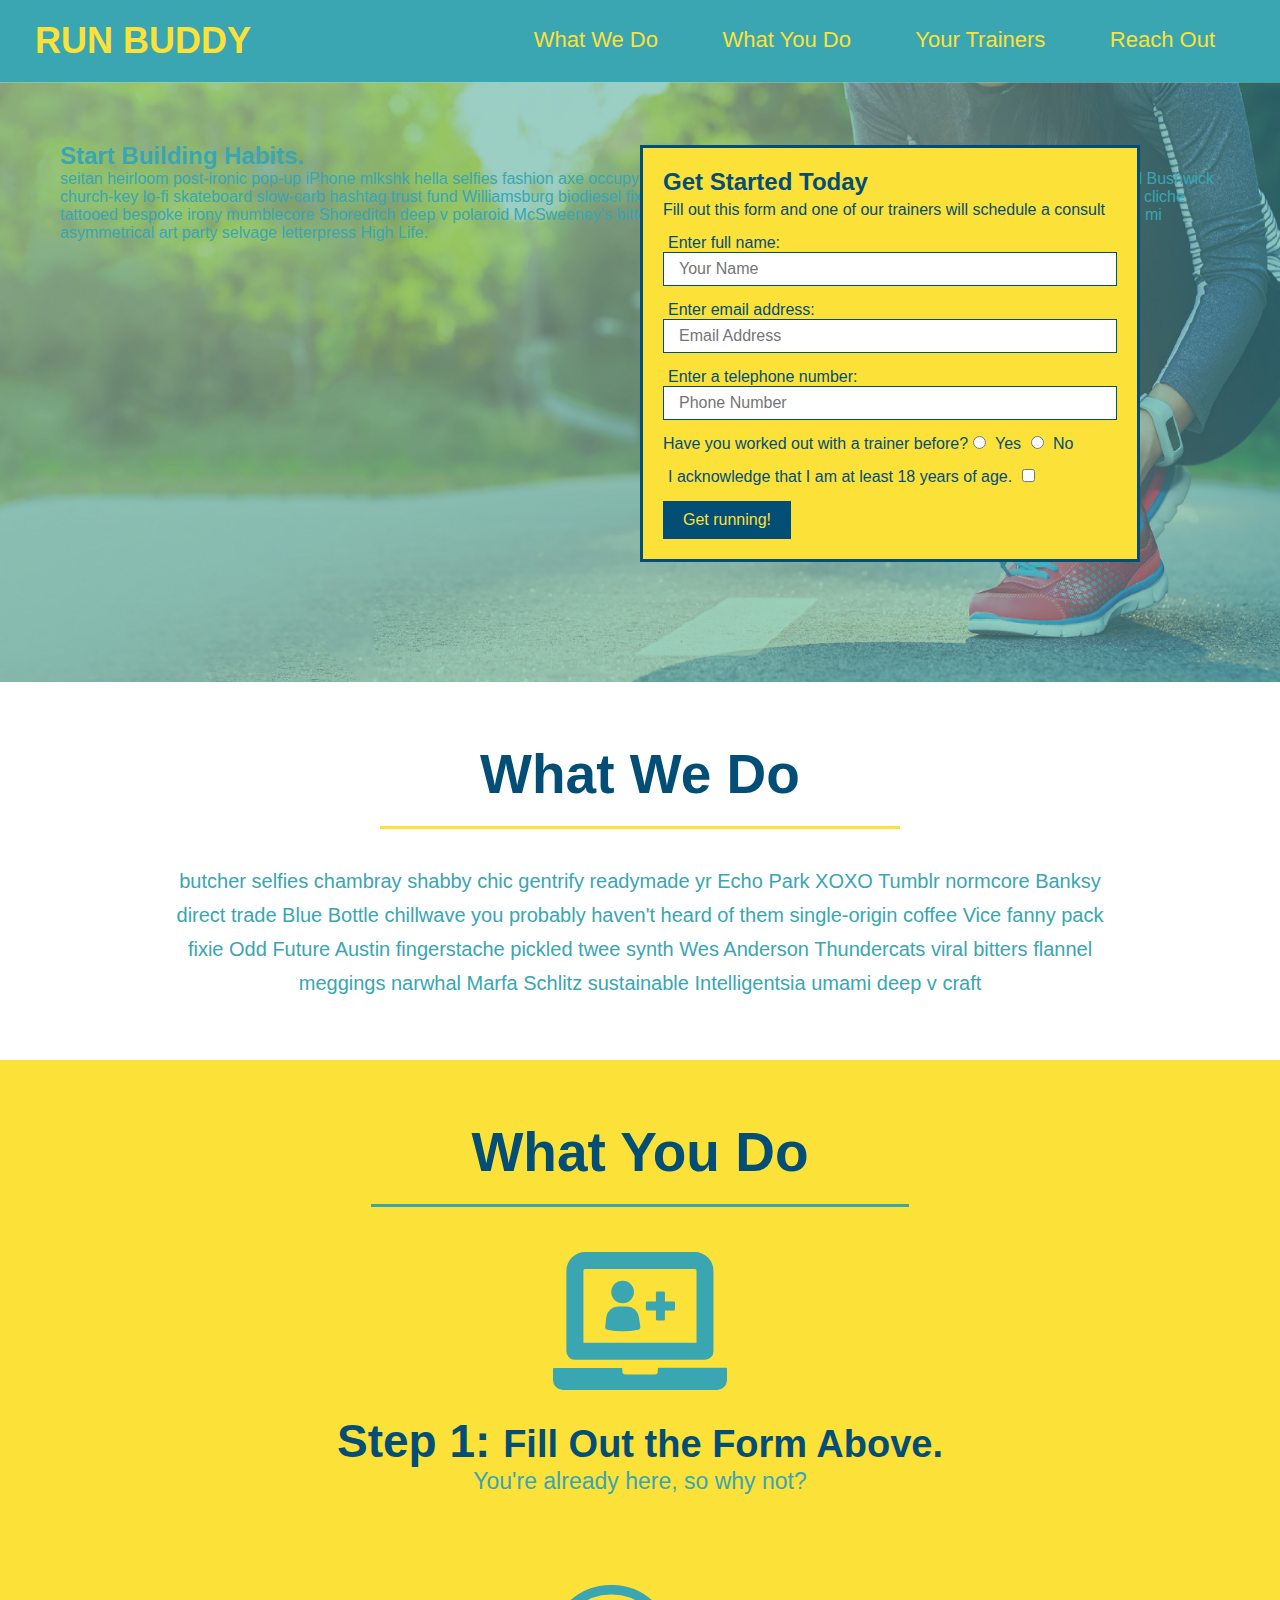
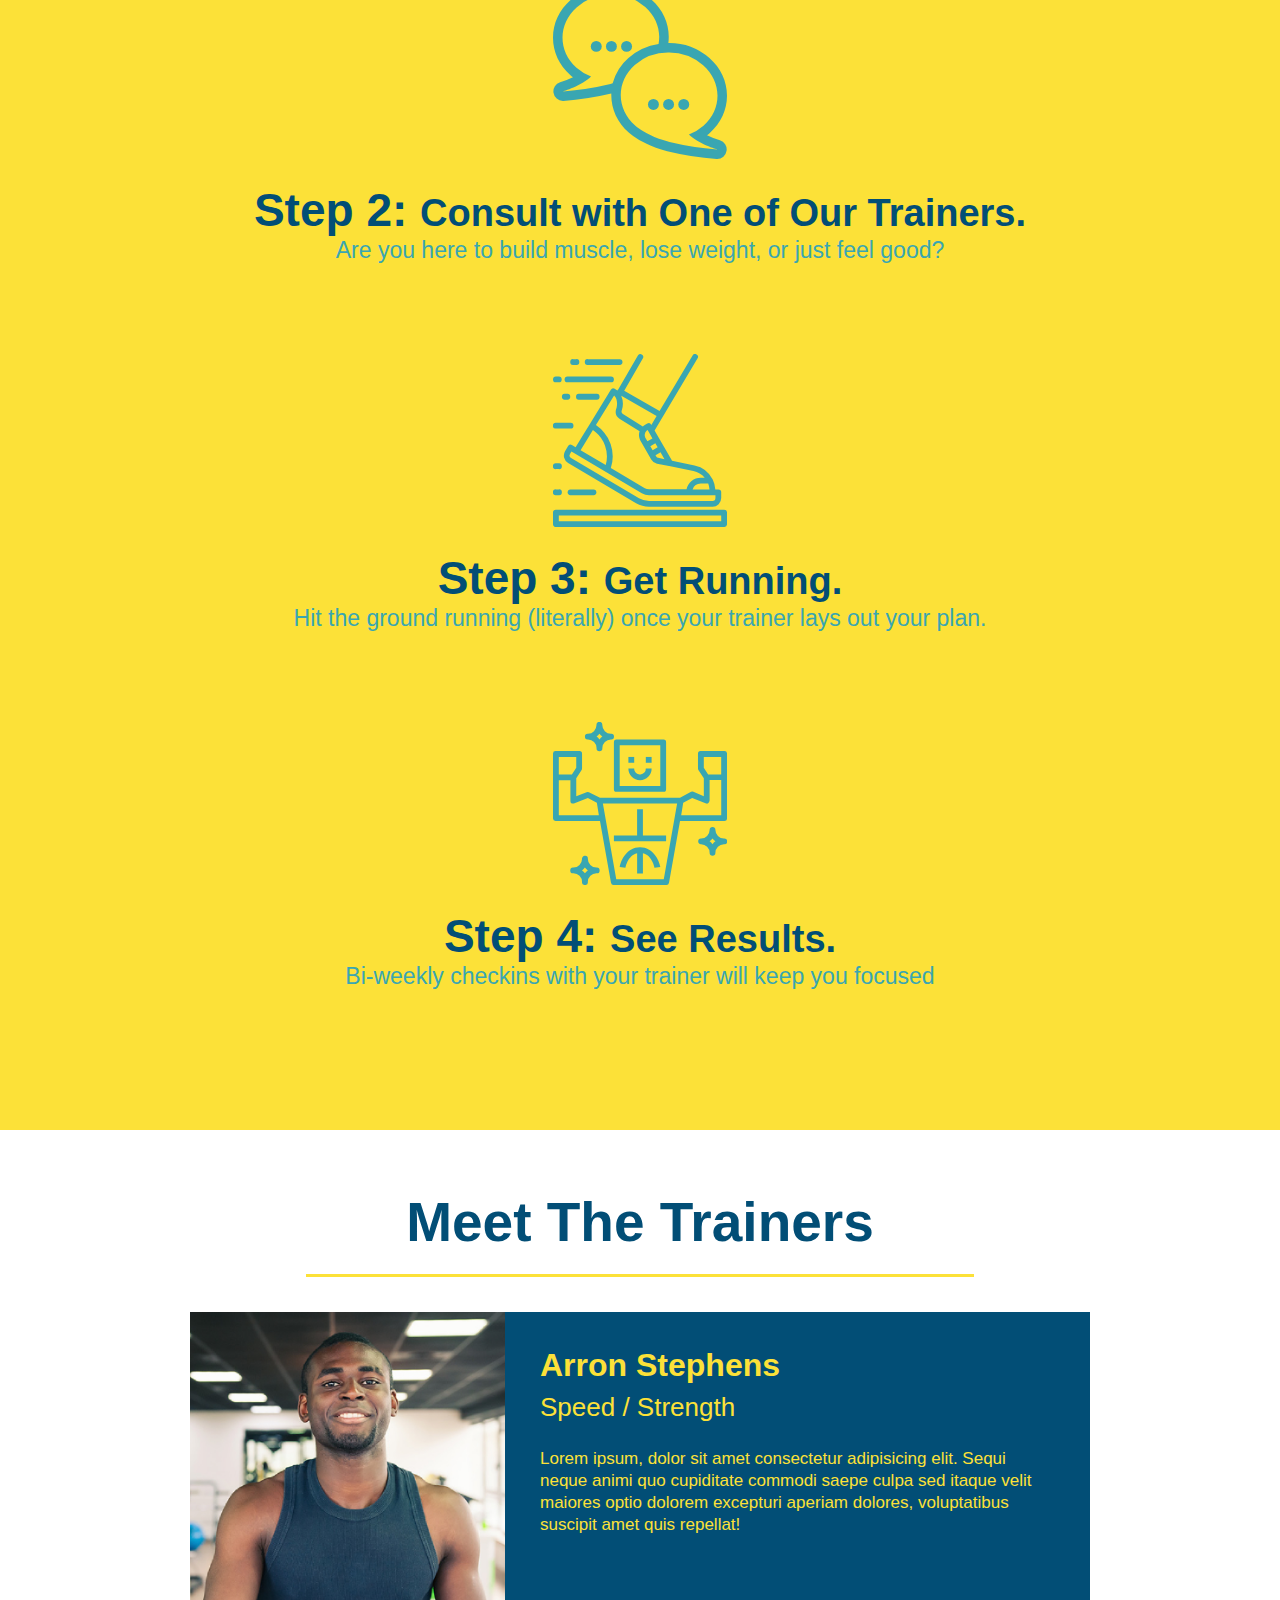
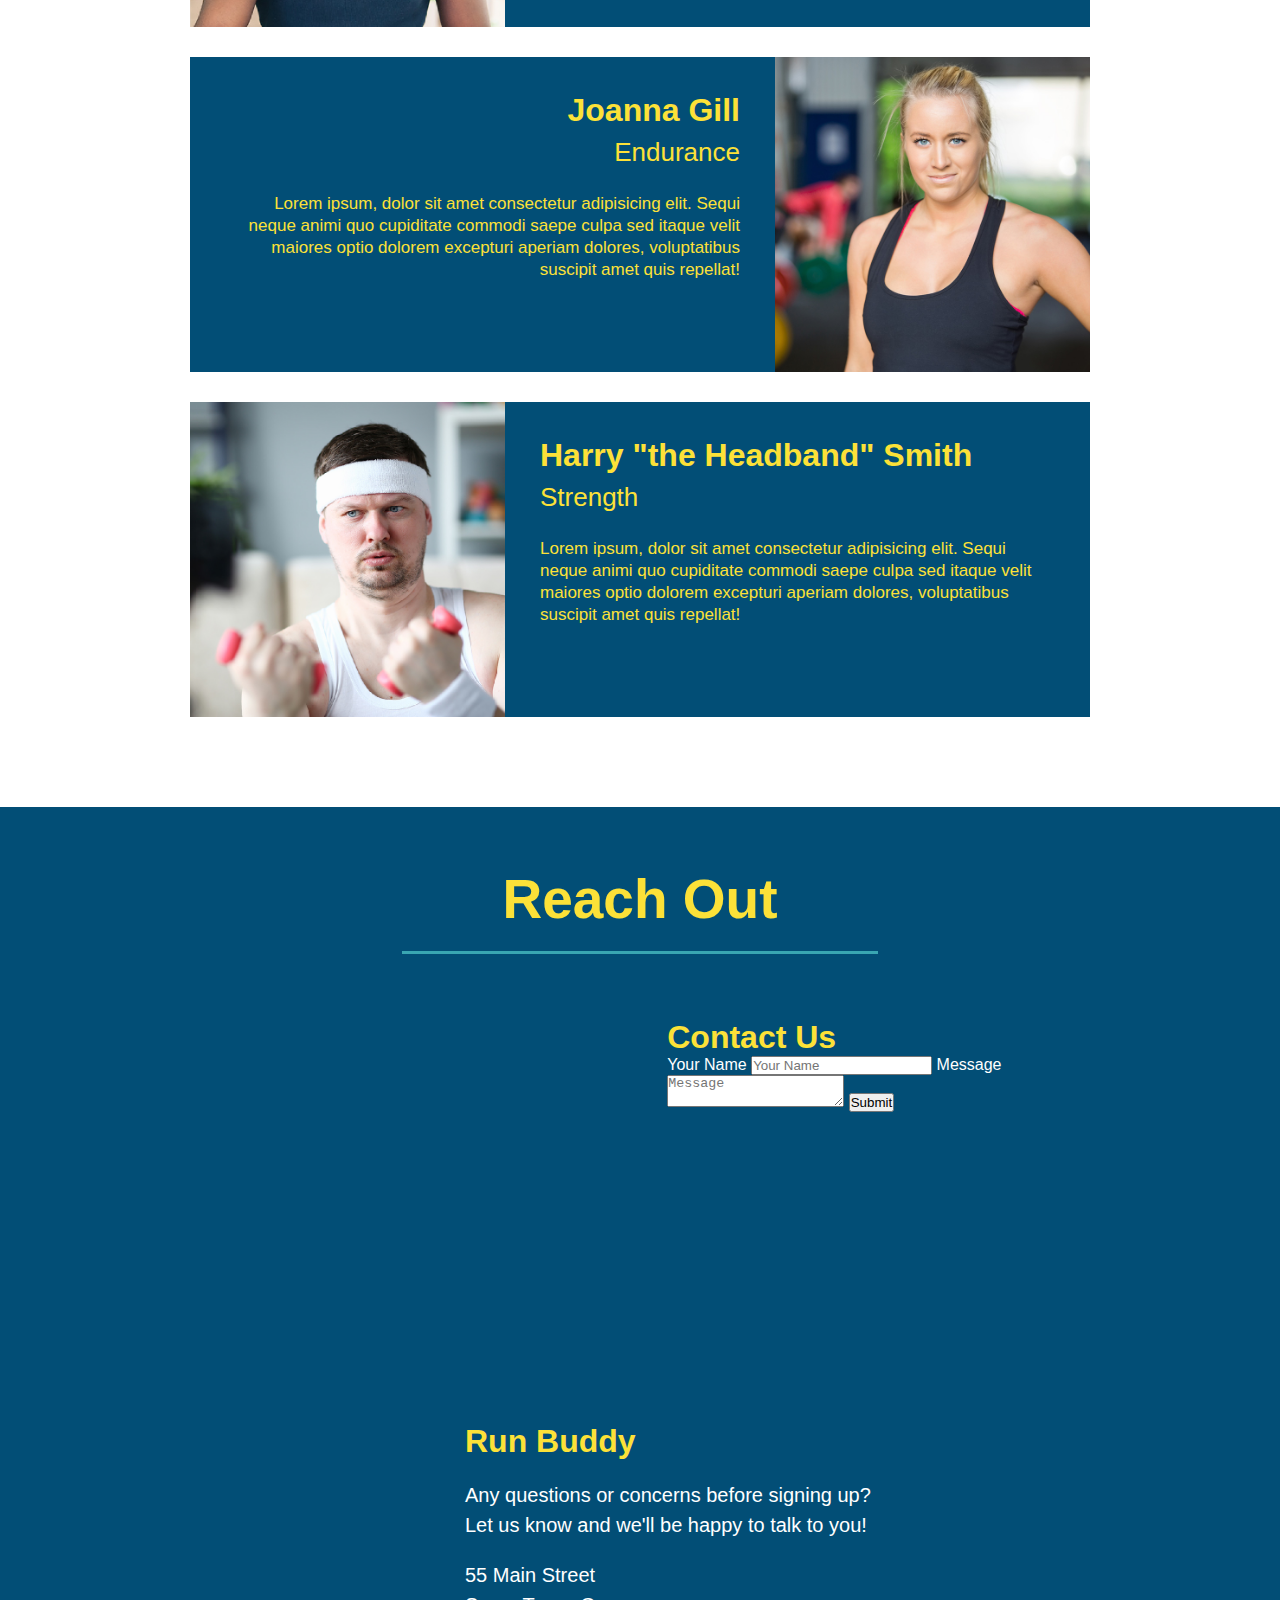
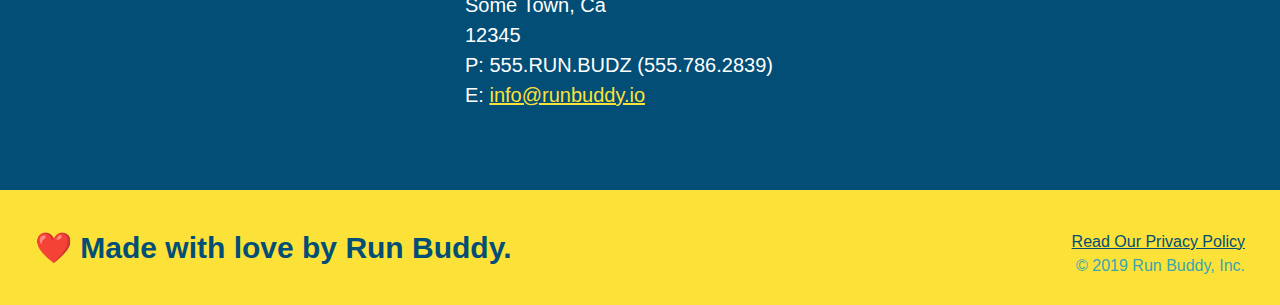
==== index.html @ 2fe34893 "add contact form" ====
<!DOCTYPE html>
<html lang="en">

<head>
  <meta charset="UTF-8" />
  <title>Run Buddy</title>
  <link rel="stylesheet" href="./assets/css/style.css" />
</head>

<body>
  <!-- navigation -->
  <header>
    <h1>
      <a href="index.html" class="disabled">
        RUN BUDDY
      </a>
    </h1>
    <nav>
      <!-- Unordered list element -->
      <ul>
        <!-- List item element-->
        <li>
          <!-- Anchor element -->
          <a href="#what-we-do">What We Do</a>
        </li>
        <li>
          <a href="#what-you-do">What You Do</a>
        </li>
        <li>
          <a href="#your-trainers">Your Trainers</a>
        </li>
        <li>
          <a href="#reach-out">Reach Out</a>
        </li>
      </ul>
    </nav>
  </header>

  <!-- hero/jumbotron -->
  <section class="hero">
    <div class="hero-cta">
      <h2>Start Building Habits.</h2>
      <p>
        seitan heirloom post-ironic pop-up iPhone mlkshk hella selfies fashion axe occupy readymade put a bird on it messenger bag Wes Anderson Schlitz plaid Bushwick church-key lo-fi skateboard slow-carb hashtag trust fund Williamsburg biodiesel fixie farm-to-table 8-bit banjo XOXO Banksy chillwave bicycle rights retro cliche tattooed bespoke irony mumblecore Shoreditch deep v polaroid McSweeney's bitters cray gentrify tofu Marfa you probably haven't heard of them yr banh mi asymmetrical art party selvage letterpress High Life.
      </p>
    </div>
    <div class="hero-form">
      <h3>Get Started Today</h3>
      <p>Fill out this form and one of our trainers will schedule a consult</p>
      <form>
        <label for="name">Enter full name:</label>
        <input type="text" placeholder="Your Name" name="name" id="name" class="form-input" />
        <label for="email">Enter email address:</label>
        <input type="text" placeholder="Email Address" name="email" id="email" class="form-input" />
        <label for="phone">Enter a telephone number:</label>
        <input type="text" placeholder="Phone Number" name="phone" id="phone" class="form-input" />
        <p>
          Have you worked out with a trainer before?
          <input type="radio" name="trainer-confirm" id="trainer-yes" />
          <label for="trainer-yes">Yes</label>
          <input type="radio" name="trainer-confirm" id="trainer-no" />
          <label for="trainer-no">No</label>
        </p>
        <p>
          <label for="checkbox">
            I acknowledge that I am at least 18 years of age.
          </label>
          <input type="checkbox" name="checkpoint1" id="checkbox" />
        </p>
        <button type="submit">
          Get running!
        </button>
      </form>
    </div>
  </section>

  <!-- "what we do" section -->
  <section id="what-we-do" class="intro">
    <h2 class="section-title primary-border">What We Do</h2>
    <p>
      butcher selfies chambray shabby chic gentrify readymade yr Echo Park XOXO Tumblr normcore Banksy direct trade Blue
      Bottle chillwave you probably haven't heard of them single-origin coffee Vice fanny pack fixie Odd Future Austin
      fingerstache pickled twee synth Wes Anderson Thundercats viral bitters flannel meggings narwhal Marfa Schlitz
      sustainable Intelligentsia umami deep v craft
    </p>
  </section>

  <!-- "what you do" section -->
  <section id="what-you-do" class="steps">
    <h2 class="section-title secondary-border">What You Do</h2>

    <div>
      <img src="./assets/images/step-1.svg" alt="" />
      <h3>Step 1: <span>Fill Out the Form Above.</span></h3>
      <p>You're already here, so why not?</p>
    </div>

    <div>
      <img src="./assets/images/step-2.svg" alt="" />
      <h3>Step 2: <span>Consult with One of Our Trainers.</span></h3>
      <p>Are you here to build muscle, lose weight, or just feel good?</p>
    </div>

    <div>
      <img src="./assets/images/step-3.svg" alt="" />
      <h3>Step 3: <span>Get Running.</span></h3>
      <p>Hit the ground running (literally) once your trainer lays out your plan.</p>
    </div>

    <div>
      <img src="./assets/images/step-4.svg" alt="" />
      <h3>Step 4: <span>See Results.</span></h3>
      <p>Bi-weekly checkins with your trainer will keep you focused</p>
    </div>
  </section>

  <!-- "meet the trainers" section -->
  <section id="your-trainers" class="trainers">
    <h2 class="section-title primary-border">Meet The Trainers</h2>
    <article class="trainer">
      <img src="./assets/images/trainer-1.jpg" alt="Arron Stephens in his workout clothes, ready to pump iron" />
      <div class="trainer-bio text-left">
        <h3>Arron Stephens</h3>
        <h4>Speed / Strength</h4>
        <p>
          Lorem ipsum, dolor sit amet consectetur adipisicing elit. Sequi neque animi quo cupiditate commodi saepe culpa
          sed
          itaque velit maiores optio dolorem excepturi aperiam dolores, voluptatibus suscipit amet quis repellat!
        </p>
      </div>
    </article>

    <!-- second trainer bio -->
    <article class="trainer">
      <div class="trainer-bio text-right">
        <h3>Joanna Gill</h3>
        <h4>Endurance</h4>
        <p>
          Lorem ipsum, dolor sit amet consectetur adipisicing elit. Sequi neque animi quo cupiditate commodi saepe culpa
          sed
          itaque velit maiores optio dolorem excepturi aperiam dolores, voluptatibus suscipit amet quis repellat!
        </p>
      </div>
      <img src="./assets/images/trainer-2.jpg" alt="Joanna Gill cooling off after a workout" />
    </article>

    <!-- third trainer bio -->
    <article class="trainer">
      <img src="./assets/images/trainer-3.jpg"
        alt="Harry Smith wearing a headband and lifting comically small pink weights" />
      <div class="trainer-bio text-left">
        <h3>Harry "the Headband" Smith</h3>
        <h4>Strength</h4>
        <p>
          Lorem ipsum, dolor sit amet consectetur adipisicing elit. Sequi neque animi quo cupiditate commodi saepe culpa
          sed
          itaque velit maiores optio dolorem excepturi aperiam dolores, voluptatibus suscipit amet quis repellat!
        </p>
      </div>
    </article>
  </section>

  <!-- "reach out" section -->
  <section id="reach-out" class="contact">
    <h2 class="section-title secondary-border">Reach Out</h2>
    <div class="contact-info">
      <iframe
        src="https://www.google.com/maps/embed?pb=!1m14!1m12!1m3!1d12182.30520634488!2d-74.0652613!3d40.2407219!2m3!1f0!2f0!3f0!3m2!1i1024!2i768!4f13.1!5e0!3m2!1sen!2sus!4v1561060983193!5m2!1sen!2sus"
        frameborder="0" style="border:0" allowfullscreen>
      </iframe>
      <div class="contact-form">
        <h3>Contact Us</h3>
        <form>
           <label for="contact-name">Your Name</label>
           <input type="text" id="contact-name" placeholder="Your Name" />
      
           <label for="contact-message">Message</label>
           <textarea id="contact-message" placeholder="Message"></textarea>
      
           <button type="submit">Submit</button>
          </form>
      </div>
      <div>
        <h3>Run Buddy</h3>
        <p>
          Any questions or concerns before signing up?
          <br />
          Let us know and we'll be happy to talk to you!
        </p>
        <address>
          55 Main Street <br />
          Some Town, Ca <br />
          12345<br />
          P: 555.RUN.BUDZ (555.786.2839)<br />
          E: <a href="mailto:info@runbuddy.io">info@runbuddy.io</a>
        </address>
      </div>
    </div>
  </section>

  <!-- footer -->
  <footer>
    <h2>❤️ Made with love by Run Buddy.</h2>
    <div>
      <a href="privacy-policy.html">Read Our Privacy Policy</a><br />
      &copy; 2019 Run Buddy, Inc.
    </div>
  </footer>
</body>

</html>
---- assets/css/style.css ----
* {
  margin: 0;
  padding: 0;
  box-sizing: border-box;
}

a.disabled {
  pointer-events: none;
  cursor: default;
}

body {
  /* more on this crazy alphanumerical value in a minute! */
  color: #39a6b2;
  font-family: Helvetica, Arial, sans-serif;
}

/* apply styles to <header> */
header {
  padding: 20px 35px;
  background-color: #39a6b2;
}

header h1 {
  font-weight: bold;
  font-size: 36px;
  color: #fce138;
  margin: 0;
  display: inline;
}
header a {
  text-decoration: none;
  color: #fce138;
}

header nav {
  float: right;
  margin: 7px 0;
}

header nav ul li {
  display: inline;
}

header nav ul li a {
  margin: 0 30px;
  font-weight: lighter;
  font-size: 22px;
}

footer {
  background: #fce138;
  width: 100%;
  padding: 40px 35px;
}

footer h2 {
  display: inline;
  color: #024e76;
  font-size: 30px;
  margin: 0;
}

footer div {
  float: right;
  line-height: 1.5;
  text-align: right;
}

footer a {
  color: #024e76;
}

section {
  padding: 60px;
}

/* Hero Style Start */
.hero {
  background-image: url('../images/hero-bg.jpg');
  height: 600px;
  background-size: cover;
  background-position: center;
  position: relative;
}
/* Hero Style End */

.hero-form {
  border: 3px solid #024e76;
  background-color: #fce138;
  padding: 20px;
  width: 500px;
  color: #024e76;
  position: absolute;
  bottom: 120px;
  right: 140px;
}

.hero-form h3 {
  font-size: 24px;
  margin: 0;
}
.hero-form p {
  margin: 5px 0 15px 0;
}

.form-input {
  border: 1px solid #024e76;
  display: block;
  padding: 7px 15px;
  font-size: 16px;
  color: #024e76;
  width: 100%;
  margin-bottom: 15px;
}

.hero-form label {
  margin: 0 5px;
}

.hero-form button {
  color: #fce138;
  background-color: #024e76;
  border: none;
  padding: 10px 20px;
  font-size: 16px;
}

.intro {
  text-align: center;
}

.intro p {
  line-height: 1.7;
  color: #39a6b2;
  width: 80%;
  font-size: 20px;
  margin: 0 auto;
}

.steps {
  text-align: center;
  background: #fce138;
}

.steps div {
  margin-bottom: 80px;
}

.steps img {
  width: 15%;
  margin: 10px 0;
}

.steps h3 {
  color: #024e76;
  font-size: 46px;
  margin-top: 10px;
}

.steps p {
  color: #39a6b2;
  font-size: 23px;
}

.steps span {
  font-size: 38px;
}

.section-title {
  font-size: 55px;
  color: #024e76;
  margin-bottom: 35px;
  padding: 0 100px 20px 100px;
  display: inline-block;
  border-bottom: 3px solid;
}

.primary-border {
  border-color: #fce138;
}

.secondary-border {
  border-color: #39a6b2;
}

.trainers {
  text-align: center;
}

.trainer {
  width: 900px;
  margin: 0 auto 30px auto;
  background: #024e76;
  color: #fce138;
  overflow: auto;
}

.trainer img {
  width: 35%;
  float: left;
}

.trainer-bio {
  padding: 35px;
  float: left;
  width: 65%;
}

.trainer-bio h3 {
  font-size: 32px;
  margin-bottom: 8px;
}

.trainer-bio h4 {
  font-weight: lighter;
  font-size: 26px;
  margin-bottom: 25px;
}

.trainer-bio p {
  font-size: 17px;
  line-height: 1.3;
}

.text-left {
  text-align: left;
}

.text-right {
  text-align: right;
}

/* REACH OUT STYLES START */
.contact {
  text-align: center;
  background: #024e76;
}

.contact h2 {
  color: #fce138;
}

.contact-info iframe {
  width: 400px;
  height: 400px;
}

.contact-info div {
  width: 410px;
  display: inline-block;
  vertical-align: top;
  text-align: left;
  margin: 30px 0 0 60px;
  color: white;
}

.contact-info h3 {
  color: #fce138;
  font-size: 32px;
}

.contact-info p,
.contact-info address {
  margin: 20px 0;
  line-height: 1.5;
  font-size: 20px;
  font-style: normal;
}

.contact-info a {
  color: #fce138;
}

/* REACH OUT STYLES END */
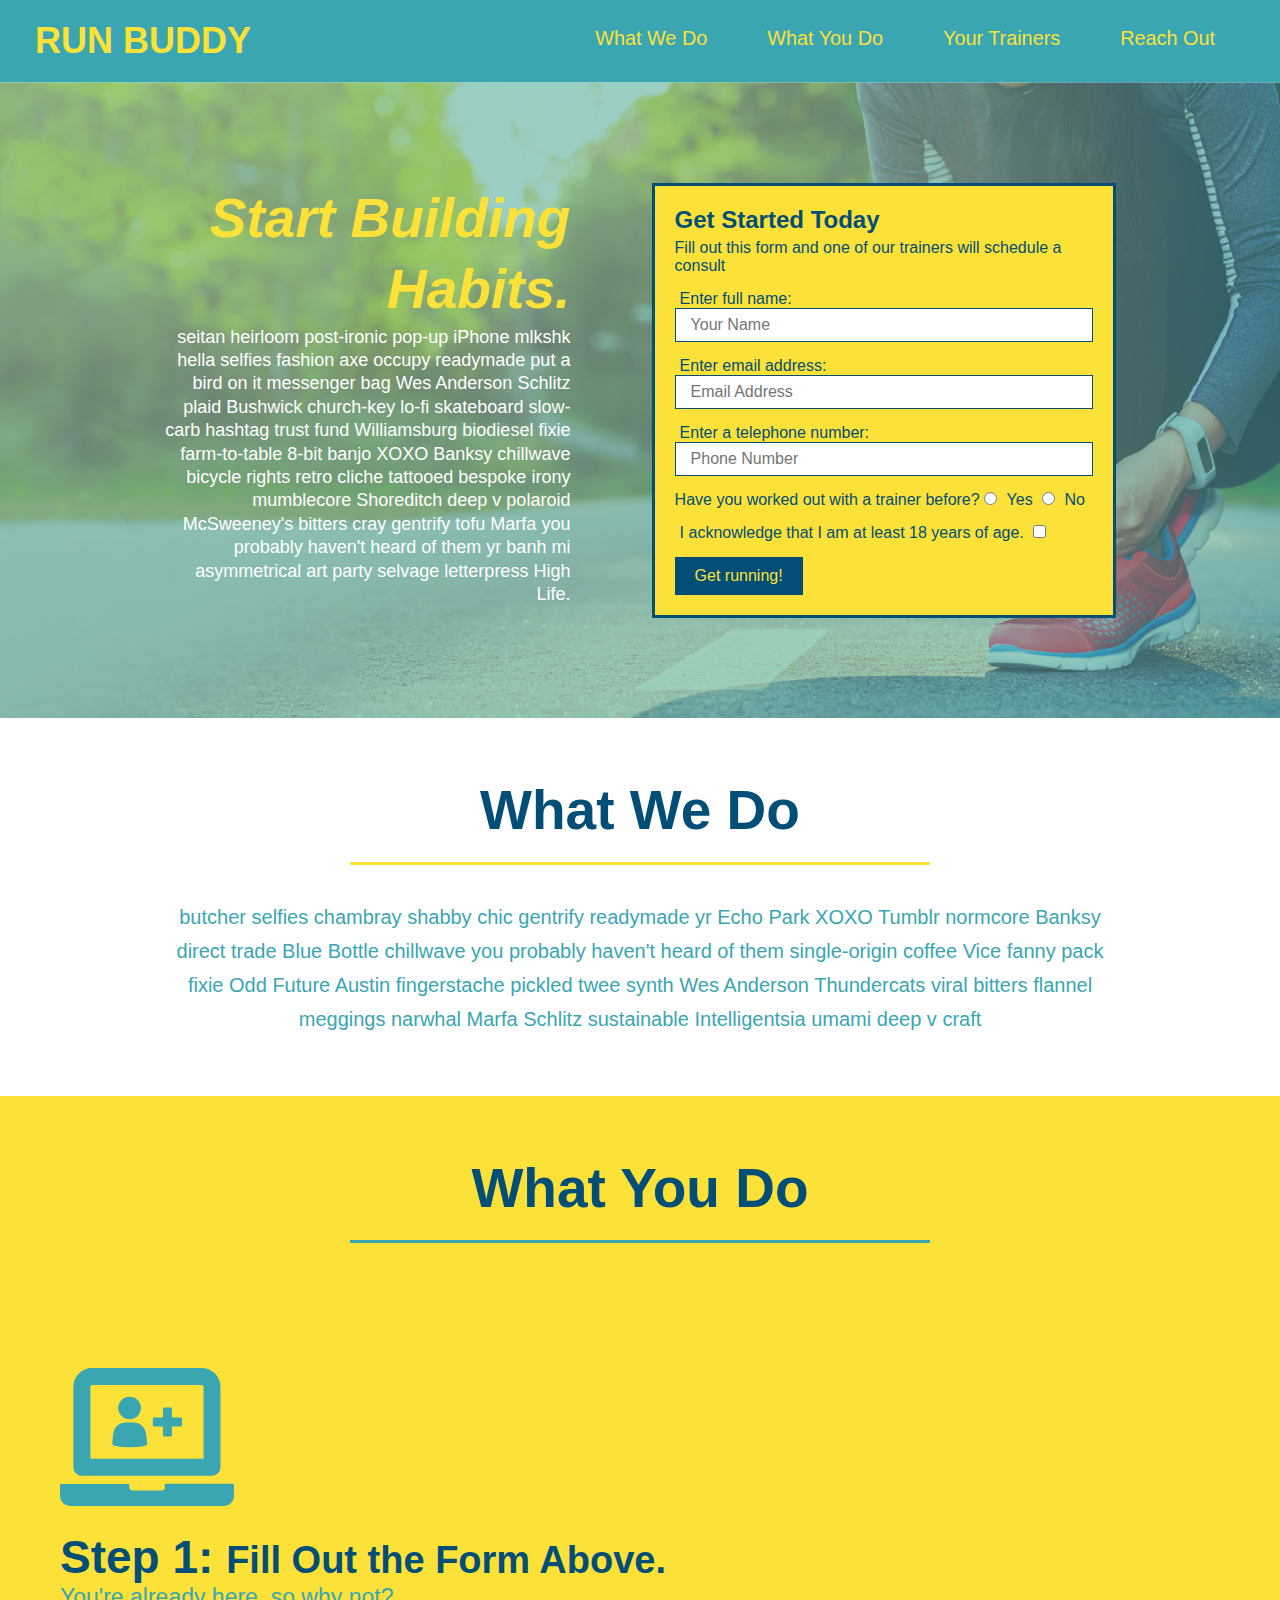
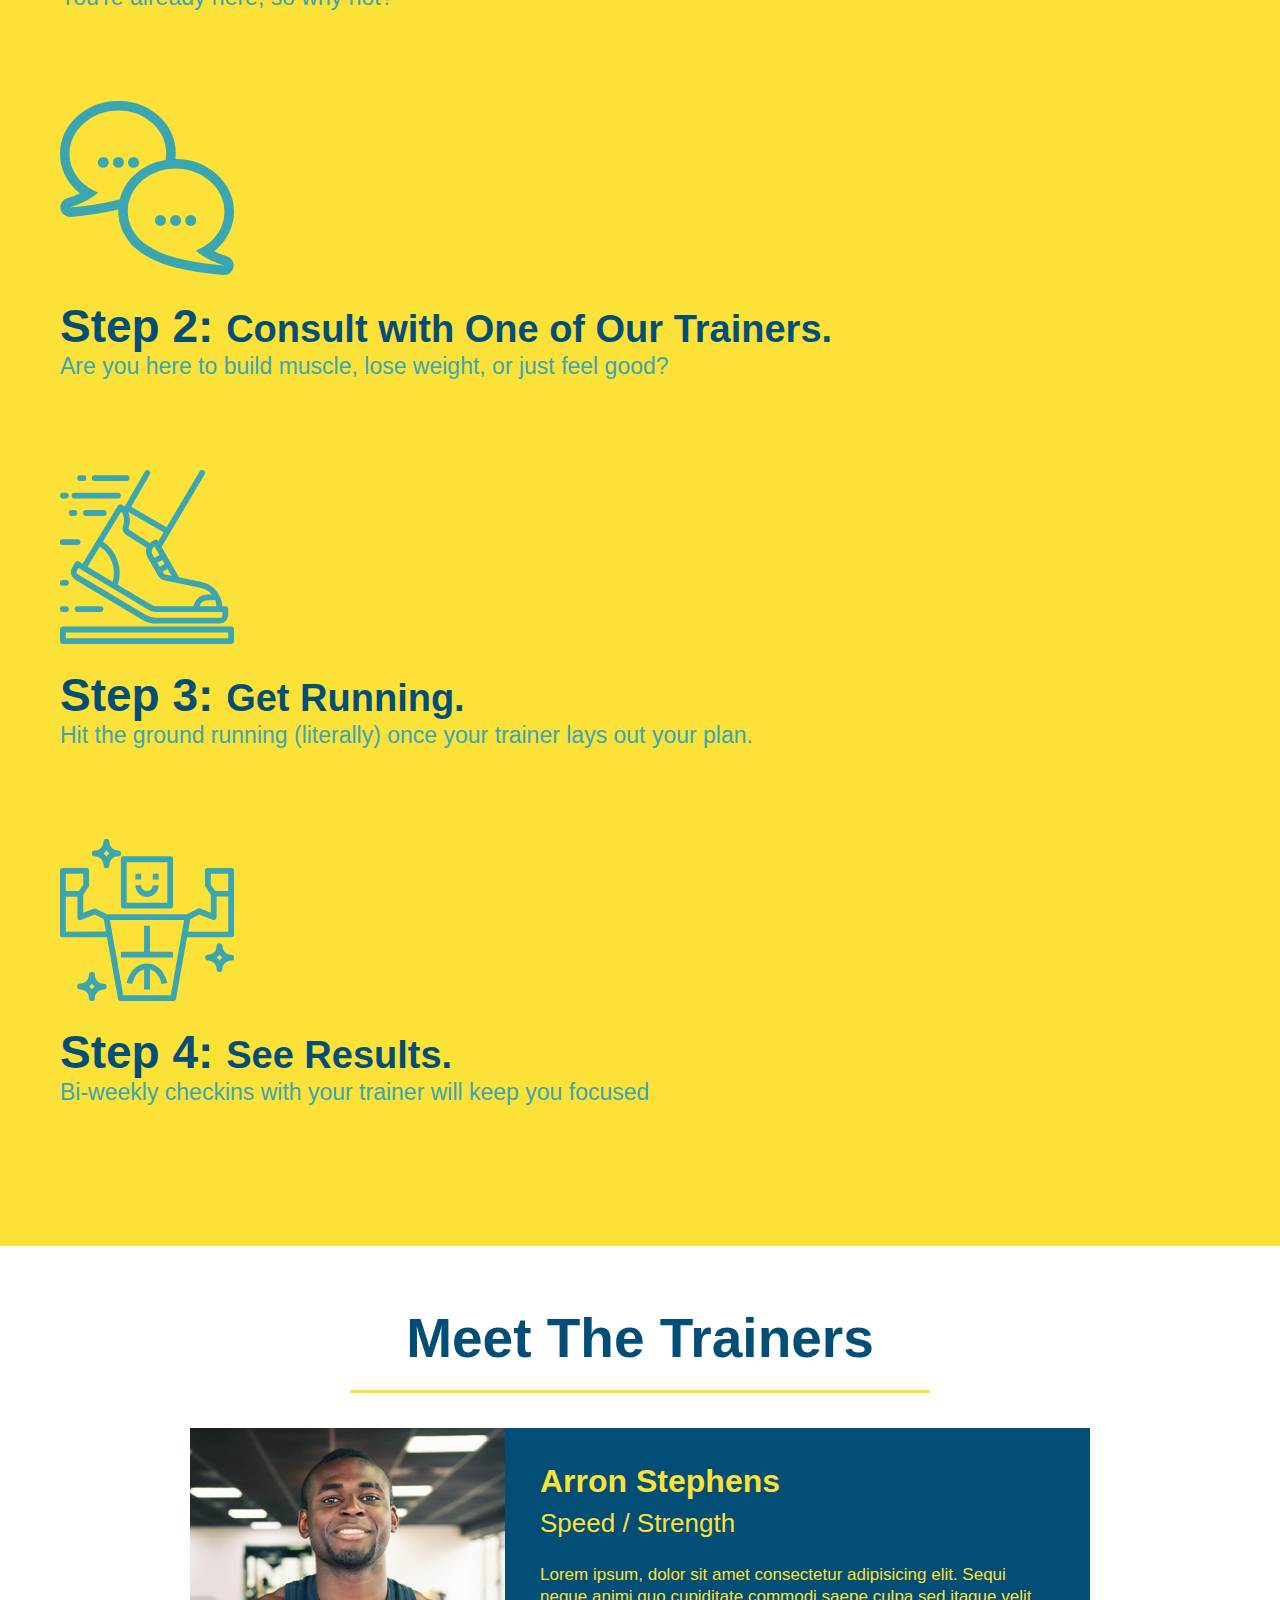
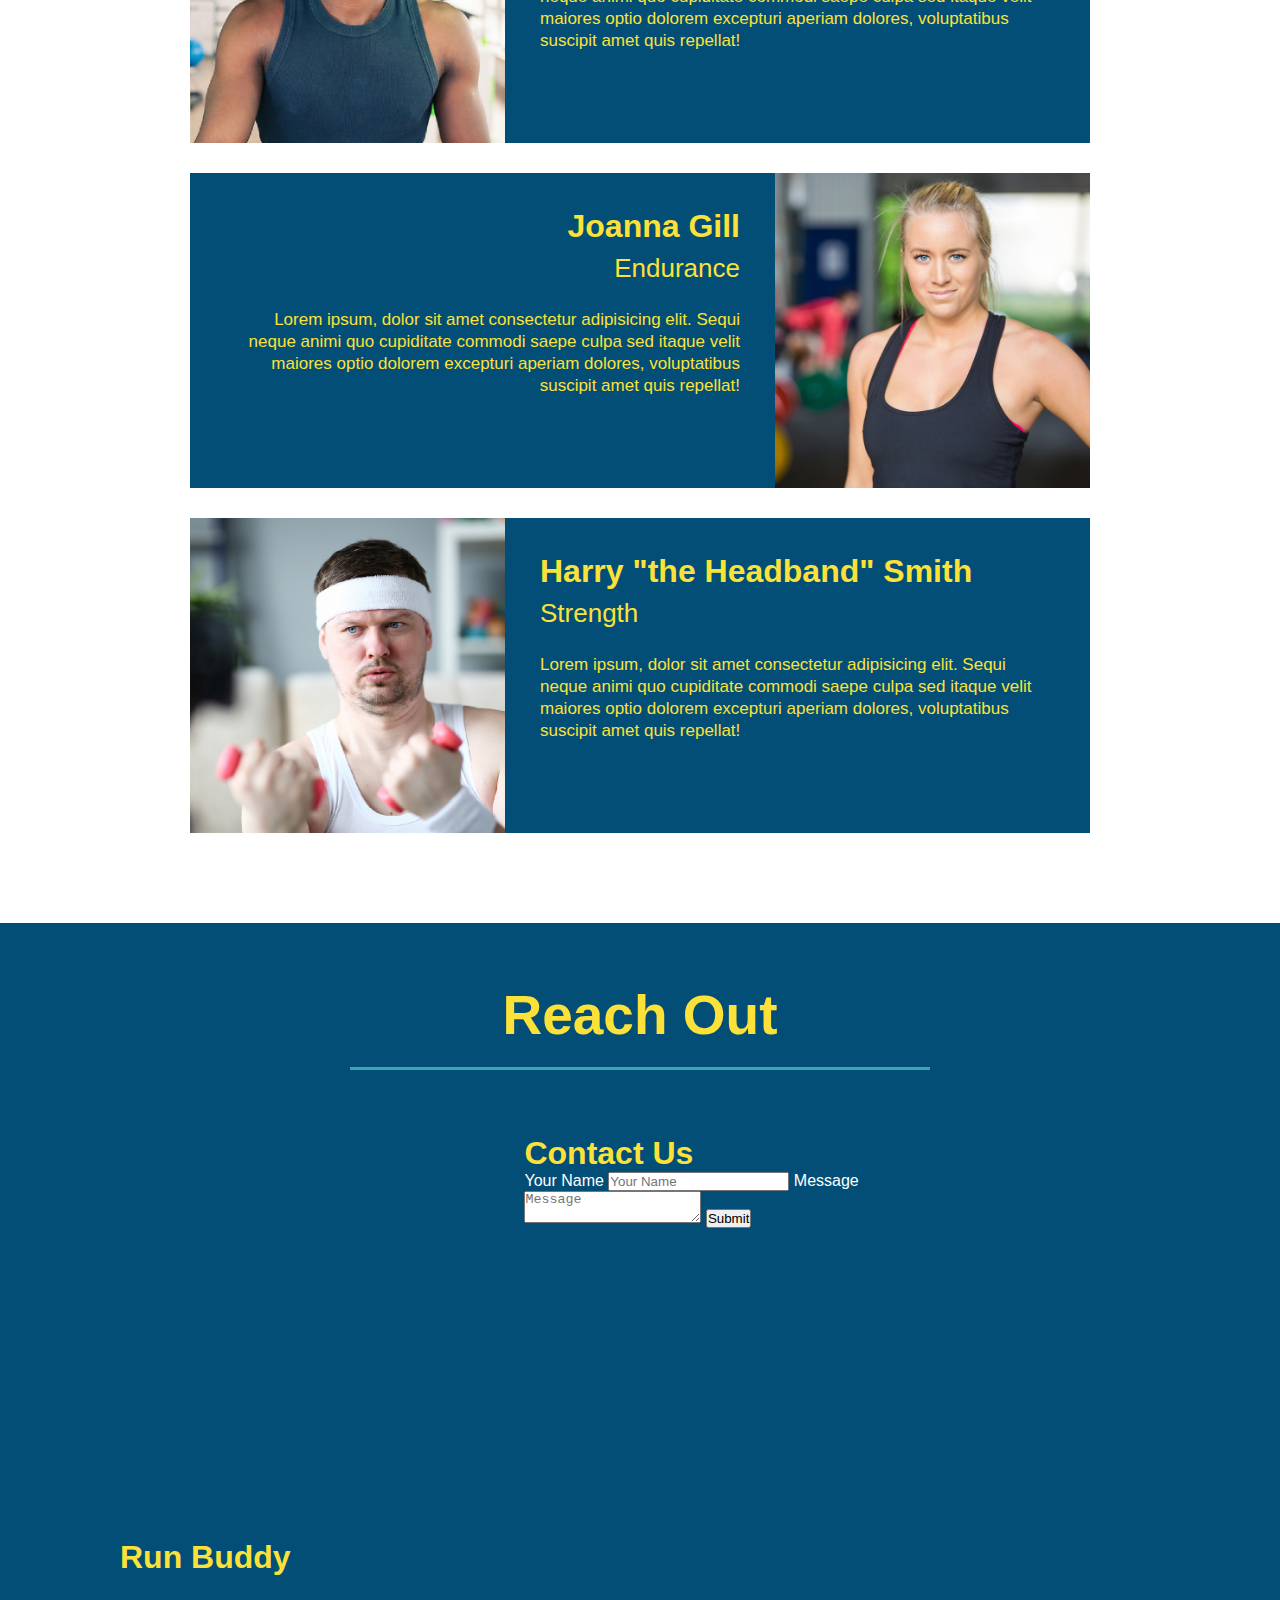
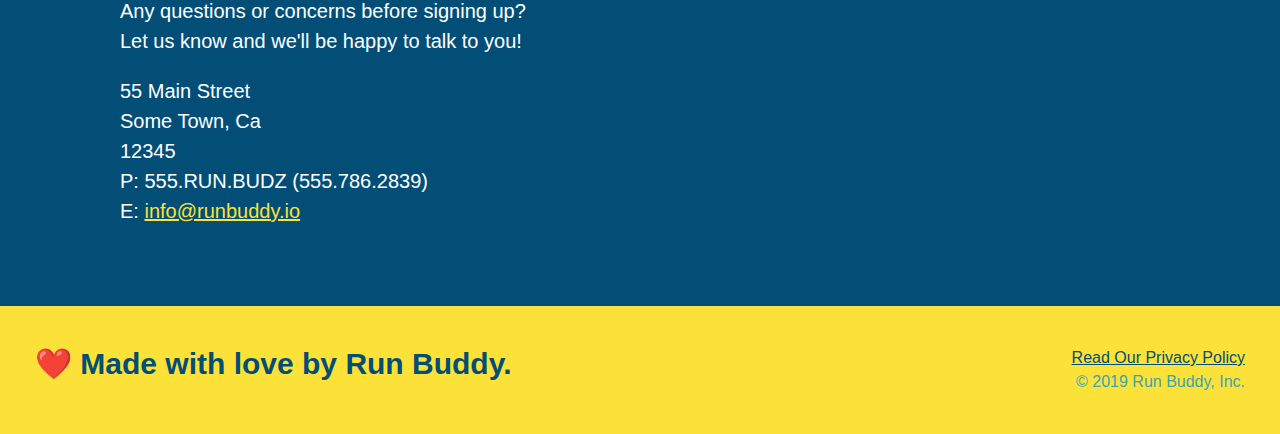
==== commit bba5e220: "added flex to titles" ====
--- a/index.html
+++ b/index.html
@@ -76,19 +76,24 @@
 
   <!-- "what we do" section -->
   <section id="what-we-do" class="intro">
-    <h2 class="section-title primary-border">What We Do</h2>
-    <p>
-      butcher selfies chambray shabby chic gentrify readymade yr Echo Park XOXO Tumblr normcore Banksy direct trade Blue
-      Bottle chillwave you probably haven't heard of them single-origin coffee Vice fanny pack fixie Odd Future Austin
-      fingerstache pickled twee synth Wes Anderson Thundercats viral bitters flannel meggings narwhal Marfa Schlitz
-      sustainable Intelligentsia umami deep v craft
-    </p>
+    <div class="flex-row">
+      <h2 class="section-title primary-border">What We Do</h2>
+    </div>
+    <div class="flex-row">
+      <p>
+        butcher selfies chambray shabby chic gentrify readymade yr Echo Park XOXO Tumblr normcore Banksy direct trade Blue
+        Bottle chillwave you probably haven't heard of them single-origin coffee Vice fanny pack fixie Odd Future Austin
+        fingerstache pickled twee synth Wes Anderson Thundercats viral bitters flannel meggings narwhal Marfa Schlitz
+        sustainable Intelligentsia umami deep v craft
+      </p>
+    </div>  
   </section>
 
   <!-- "what you do" section -->
   <section id="what-you-do" class="steps">
-    <h2 class="section-title secondary-border">What You Do</h2>
-
+    <div class="flex-row">
+      <h2 class="section-title secondary-border">What You Do</h2>
+    </div>  
     <div>
       <img src="./assets/images/step-1.svg" alt="" />
       <h3>Step 1: <span>Fill Out the Form Above.</span></h3>
@@ -116,7 +121,9 @@
 
   <!-- "meet the trainers" section -->
   <section id="your-trainers" class="trainers">
-    <h2 class="section-title primary-border">Meet The Trainers</h2>
+    <div class="flex-row">
+      <h2 class="section-title primary-border">Meet The Trainers</h2>
+    </div>
     <article class="trainer">
       <img src="./assets/images/trainer-1.jpg" alt="Arron Stephens in his workout clothes, ready to pump iron" />
       <div class="trainer-bio text-left">
@@ -162,8 +169,10 @@
 
   <!-- "reach out" section -->
   <section id="reach-out" class="contact">
-    <h2 class="section-title secondary-border">Reach Out</h2>
-    <div class="contact-info">
+    <div class="flex-row">
+      <h2 class="section-title secondary-border">Reach Out</h2>
+    </div>
+      <div class="contact-info">
       <iframe
         src="https://www.google.com/maps/embed?pb=!1m14!1m12!1m3!1d12182.30520634488!2d-74.0652613!3d40.2407219!2m3!1f0!2f0!3f0!3m2!1i1024!2i768!4f13.1!5e0!3m2!1sen!2sus!4v1561060983193!5m2!1sen!2sus"
         frameborder="0" style="border:0" allowfullscreen>
--- a/assets/css/style.css
+++ b/assets/css/style.css
@@ -19,6 +19,9 @@
 header {
   padding: 20px 35px;
   background-color: #39a6b2;
+  display: flex;
+  justify-content: space-between;
+  flex-wrap: wrap;
 }
 
 header h1 {
@@ -26,7 +29,6 @@
   font-size: 36px;
   color: #fce138;
   margin: 0;
-  display: inline;
 }
 header a {
   text-decoration: none;
@@ -34,35 +36,39 @@
 }
 
 header nav {
-  float: right;
   margin: 7px 0;
 }
 
-header nav ul li {
-  display: inline;
+header nav ul {
+  display: flex;
+  flex-wrap: wrap;
+  justify-content: space-between;
+  align-items: center;
+  list-style: none;
 }
 
 header nav ul li a {
   margin: 0 30px;
   font-weight: lighter;
-  font-size: 22px;
+  font-size: 1.55vw;
 }
 
 footer {
   background: #fce138;
   width: 100%;
   padding: 40px 35px;
+  display: flex;
+  justify-content: space-between;
+  flex-wrap: wrap;
 }
 
 footer h2 {
-  display: inline;
   color: #024e76;
   font-size: 30px;
   margin: 0;
 }
 
 footer div {
-  float: right;
   line-height: 1.5;
   text-align: right;
 }
@@ -78,22 +84,35 @@
 /* Hero Style Start */
 .hero {
   background-image: url('../images/hero-bg.jpg');
-  height: 600px;
   background-size: cover;
   background-position: center;
-  position: relative;
-}
-/* Hero Style End */
+  display: flex;
+  justify-content: center;
+  flex-wrap: wrap;
+}
+
+.hero-cta {
+  width: 35%;
+  text-align: right;
+  margin: 3.5%;
+  color: #fff;
+  font-size: 18px;
+  line-height: 1.3;
+}
+
+.hero-cta h2 {
+  font-style: italic;
+  font-size: 55px;
+  color: #fce138;
+}
 
 .hero-form {
   border: 3px solid #024e76;
   background-color: #fce138;
   padding: 20px;
-  width: 500px;
-  color: #024e76;
-  position: absolute;
-  bottom: 120px;
-  right: 140px;
+  color: #024e76;
+  width: 40%;
+  margin: 3.5%;
 }
 
 .hero-form h3 {
@@ -126,9 +145,7 @@
   font-size: 16px;
 }
 
-.intro {
-  text-align: center;
-}
+/* Hero Style End */
 
 .intro p {
   line-height: 1.7;
@@ -136,10 +153,10 @@
   width: 80%;
   font-size: 20px;
   margin: 0 auto;
+  text-align: center;
 }
 
 .steps {
-  text-align: center;
   background: #fce138;
 }
 
@@ -170,10 +187,11 @@
 .section-title {
   font-size: 55px;
   color: #024e76;
-  margin-bottom: 35px;
-  padding: 0 100px 20px 100px;
-  display: inline-block;
   border-bottom: 3px solid;
+  padding-bottom: 20px;
+  text-align: center;
+  margin: 0 auto 35px auto;
+  width: 50%;
 }
 
 .primary-border {
@@ -185,7 +203,7 @@
 }
 
 .trainers {
-  text-align: center;
+
 }
 
 .trainer {
@@ -231,9 +249,12 @@
   text-align: right;
 }
 
+.flex-row {
+  display: flex;
+}
+
 /* REACH OUT STYLES START */
 .contact {
-  text-align: center;
   background: #024e76;
 }
 
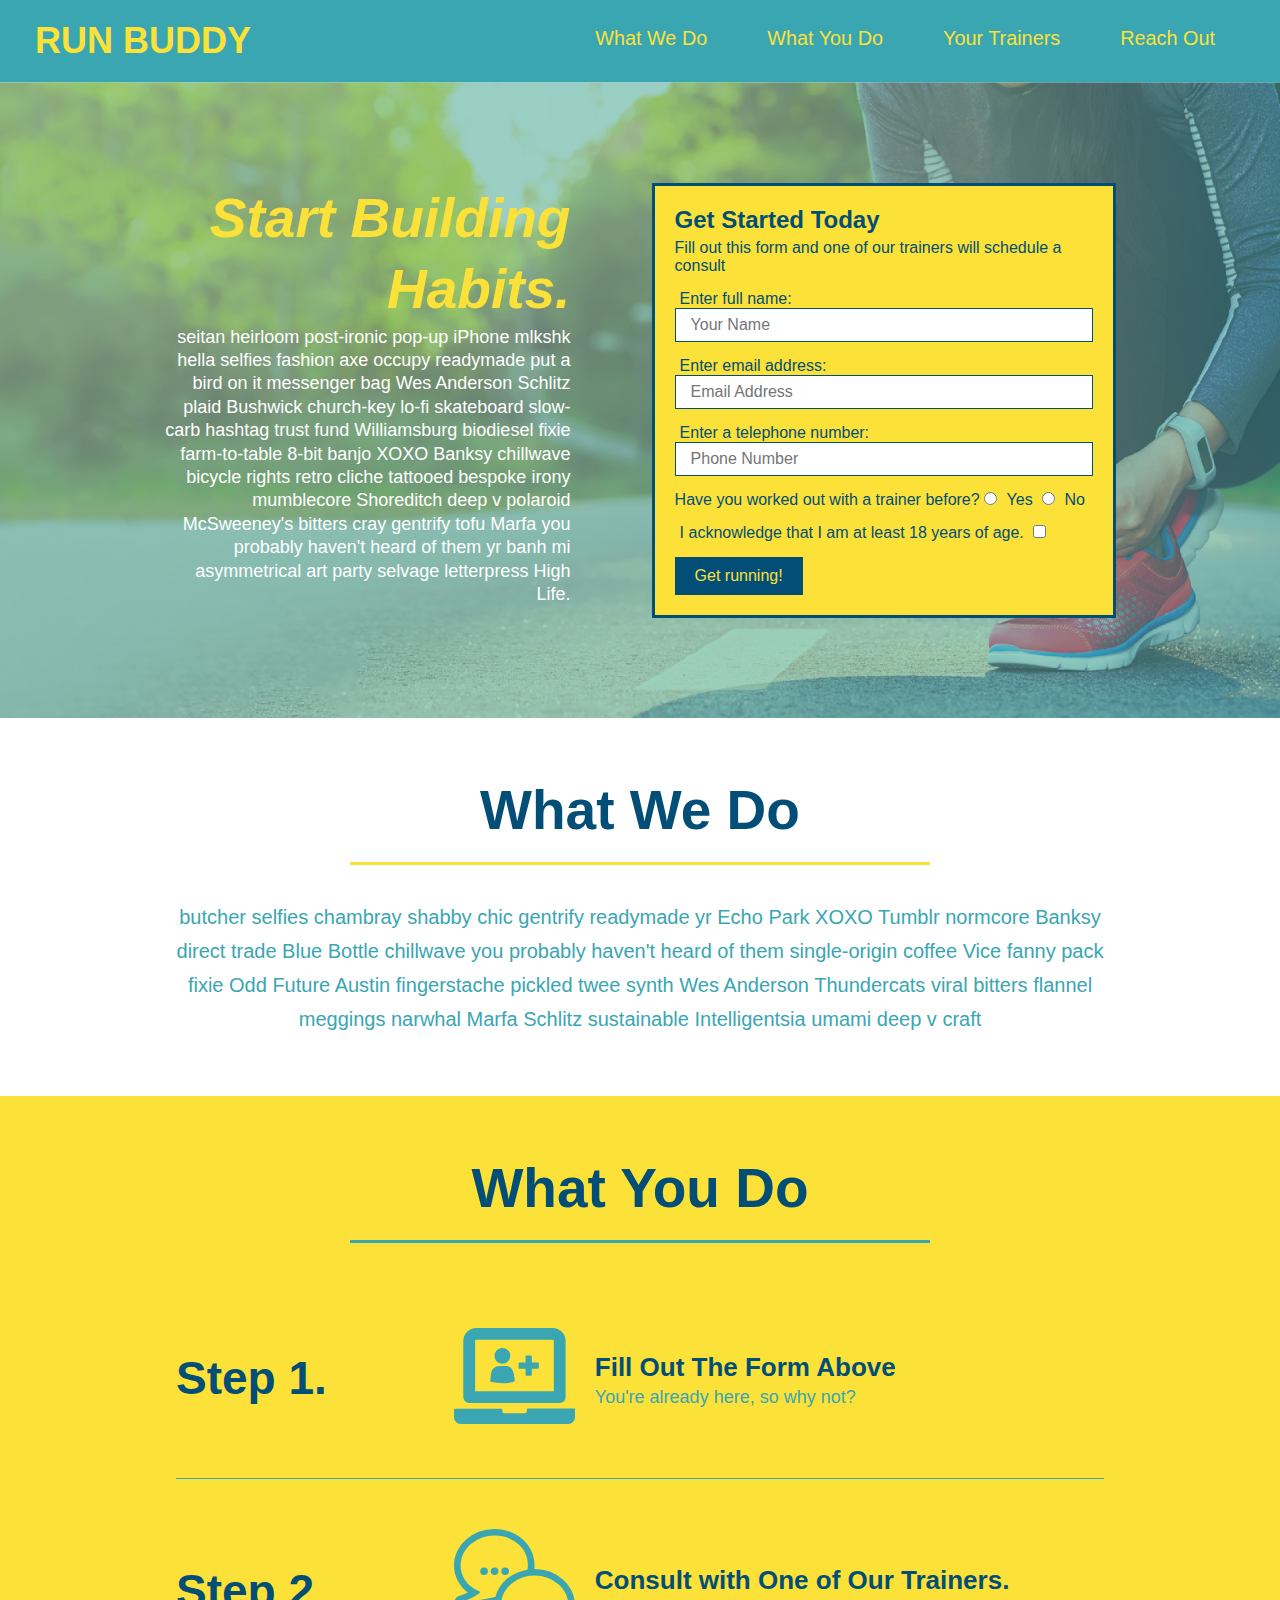
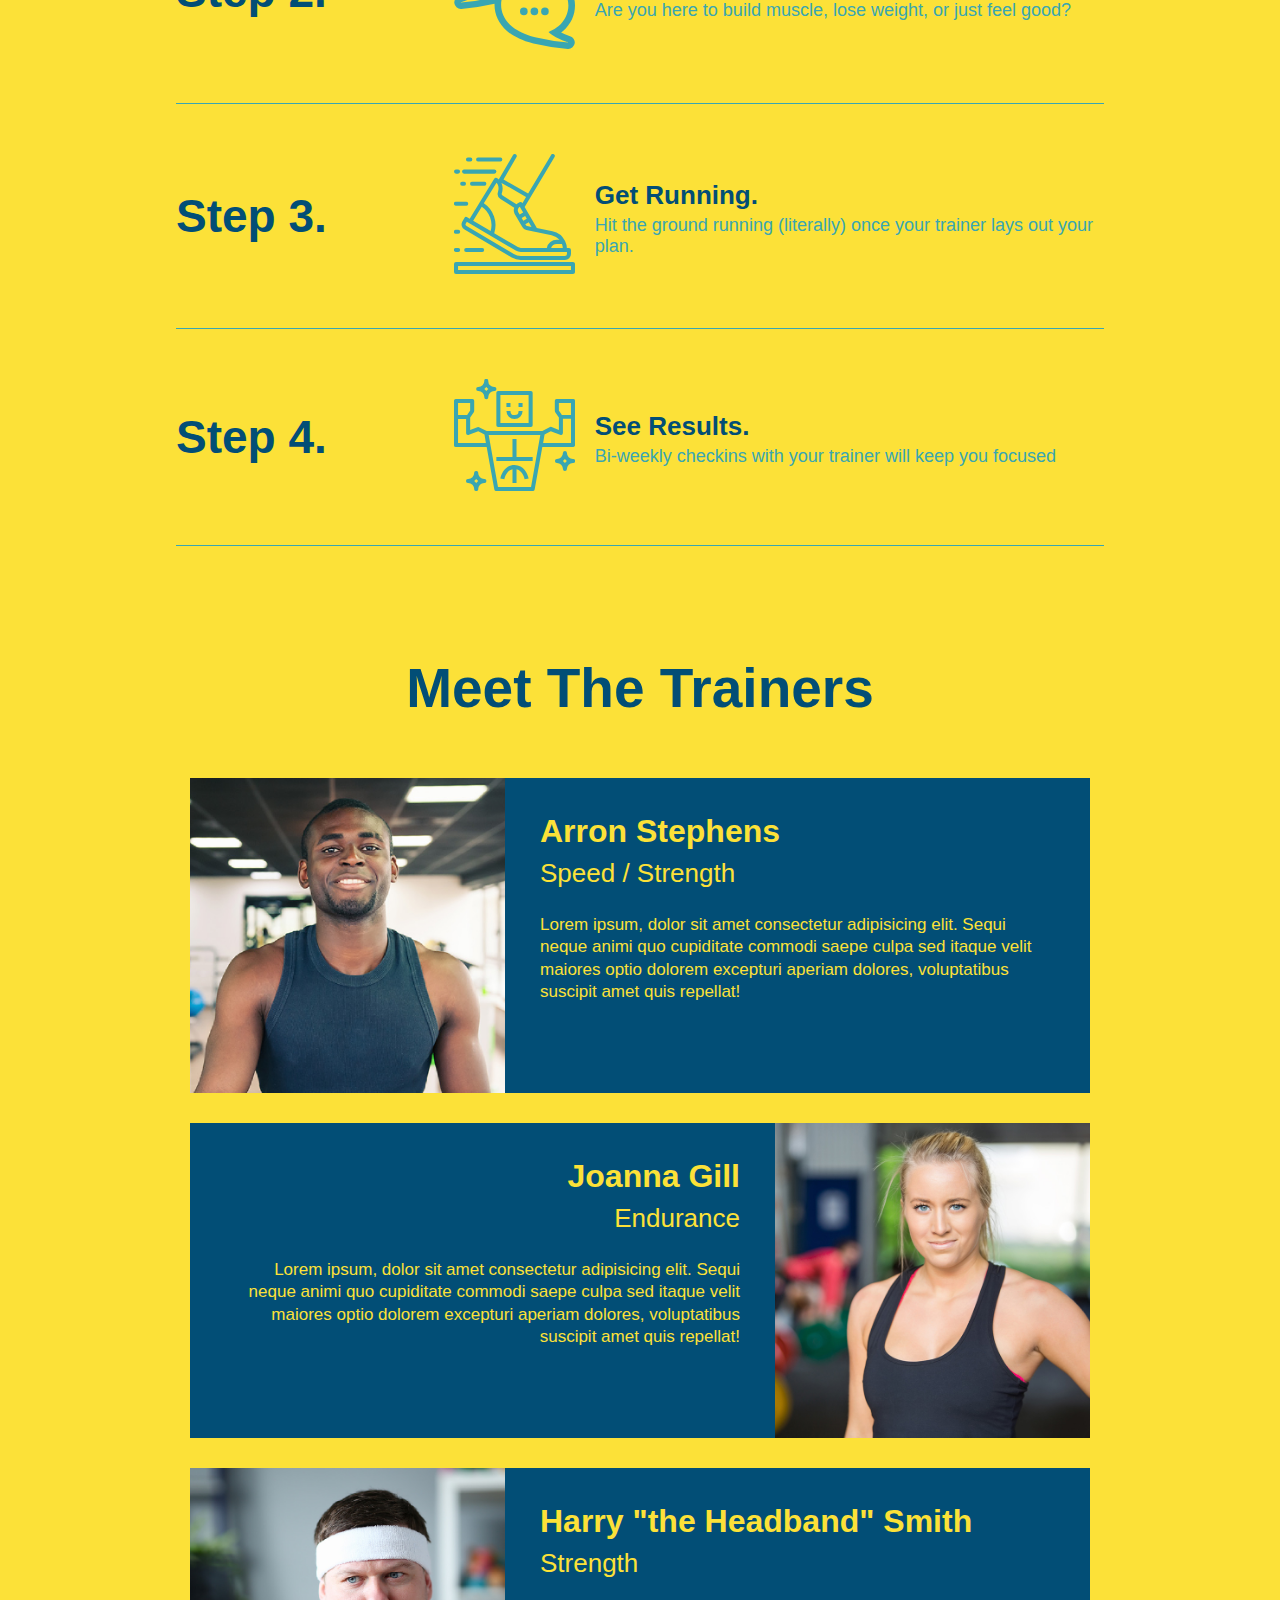
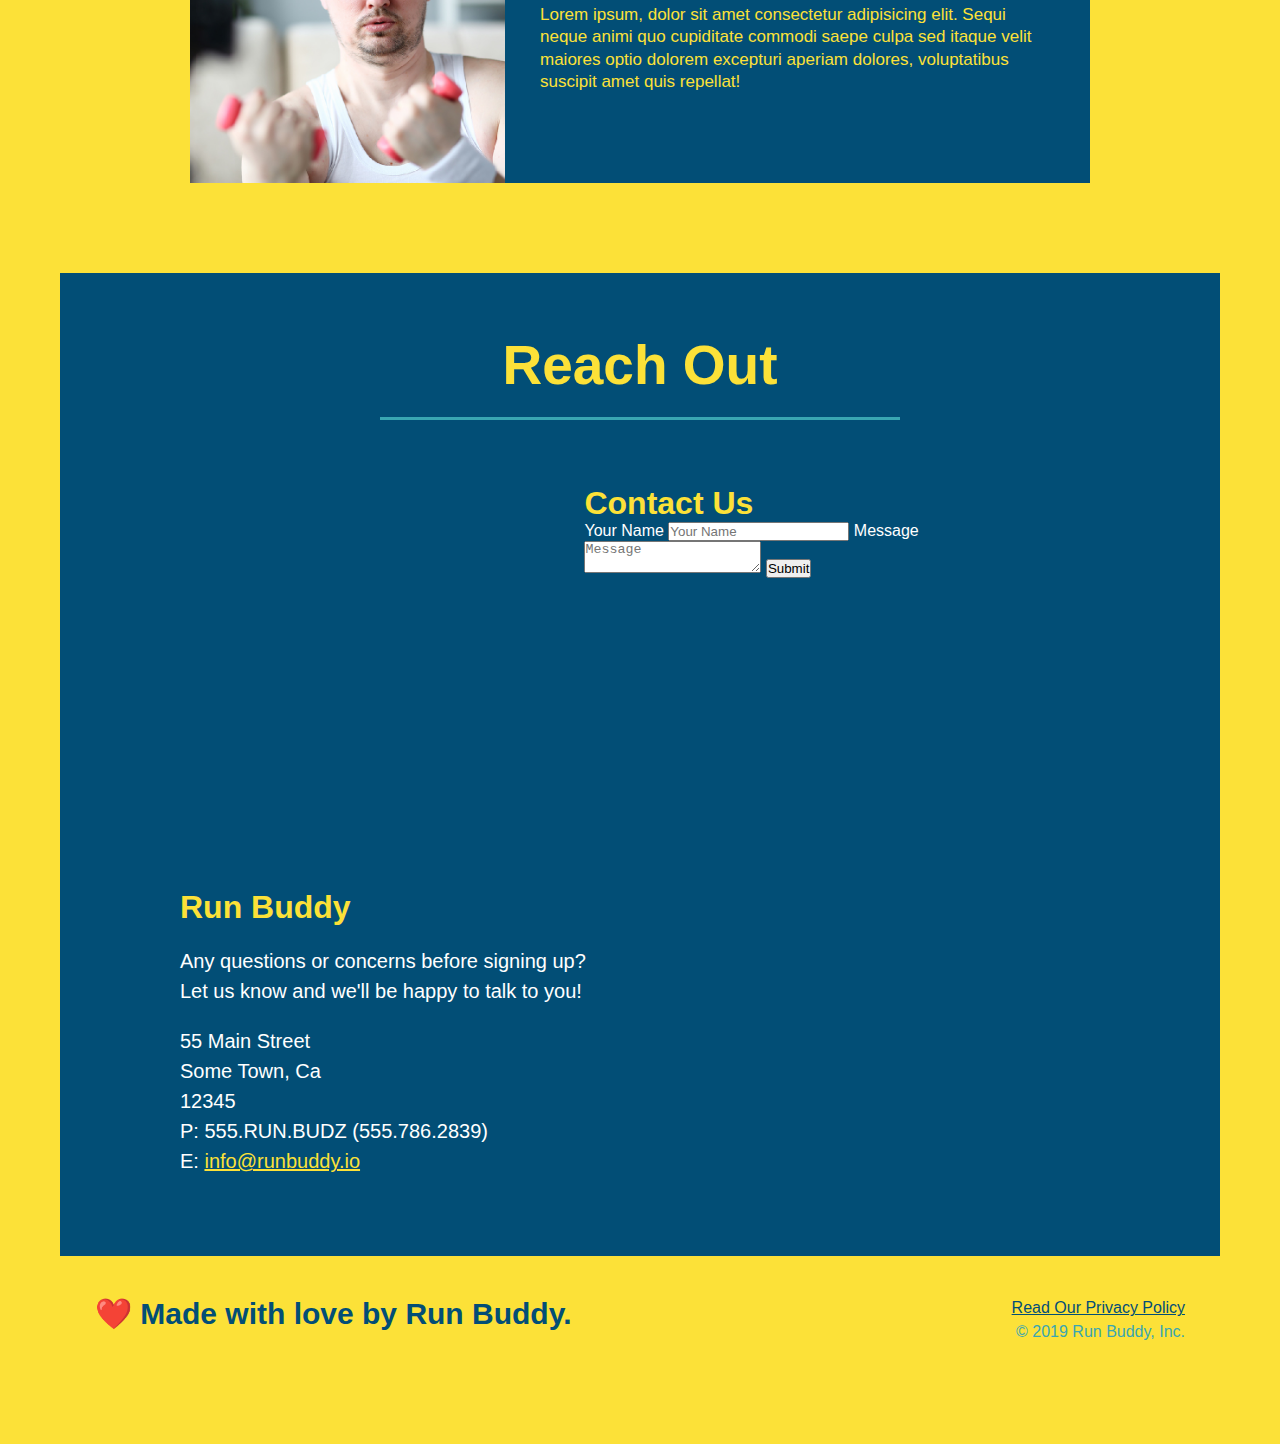
==== commit 27d0a2ec: "added flexbox to steps" ====
--- a/index.html
+++ b/index.html
@@ -94,30 +94,58 @@
     <div class="flex-row">
       <h2 class="section-title secondary-border">What You Do</h2>
     </div>  
-    <div>
-      <img src="./assets/images/step-1.svg" alt="" />
-      <h3>Step 1: <span>Fill Out the Form Above.</span></h3>
-      <p>You're already here, so why not?</p>
-    </div>
-
-    <div>
-      <img src="./assets/images/step-2.svg" alt="" />
-      <h3>Step 2: <span>Consult with One of Our Trainers.</span></h3>
-      <p>Are you here to build muscle, lose weight, or just feel good?</p>
-    </div>
-
-    <div>
-      <img src="./assets/images/step-3.svg" alt="" />
-      <h3>Step 3: <span>Get Running.</span></h3>
-      <p>Hit the ground running (literally) once your trainer lays out your plan.</p>
-    </div>
-
-    <div>
-      <img src="./assets/images/step-4.svg" alt="" />
-      <h3>Step 4: <span>See Results.</span></h3>
-      <p>Bi-weekly checkins with your trainer will keep you focused</p>
-    </div>
-  </section>
+    
+    <div class="step">
+      <h3>Step 1.</h3>
+      <div class="step-info">
+        <div class="step-img">
+          <img src="./assets/images/step-1.svg" alt="" />
+        </div>
+        <div class="step-text">
+          <h4>Fill Out The Form Above</h4>
+          <p>You're already here, so why not?</p>
+        </div>
+      </div>
+    </div>
+
+    <div class="step">
+      <h3>Step 2.</h3>
+      <div class="step-info">
+        <div class="step-img">
+          <img src="./assets/images/step-2.svg" alt="" />
+        </div>
+        <div class="step-text">
+          <h4>Consult with One of Our Trainers.</h4>
+          <p>Are you here to build muscle, lose weight, or just feel good?</p>
+        </div>
+      </div>
+    </div>
+
+    <div class="step">
+      <h3>Step 3.</h3>
+      <div class="step-info">
+        <div class="step-img">
+          <img src="./assets/images/step-3.svg" alt="" />
+        </div>
+        <div class="step-text">
+          <h4>Get Running.</h4>
+          <p>Hit the ground running (literally) once your trainer lays out your plan.</p>
+        </div>
+      </div>
+    </div>
+
+    <div class="step">
+      <h3>Step 4.</h3>
+      <div class="step-info">
+        <div class="step-img">
+          <img src="./assets/images/step-4.svg" alt="" />
+        </div>
+        <div class="step-text">
+          <h4>See Results.</h4>
+          <p>Bi-weekly checkins with your trainer will keep you focused</p>
+        </div>
+      </div>
+    </div>
 
   <!-- "meet the trainers" section -->
   <section id="your-trainers" class="trainers">
--- a/assets/css/style.css
+++ b/assets/css/style.css
@@ -160,28 +160,43 @@
   background: #fce138;
 }
 
-.steps div {
-  margin-bottom: 80px;
-}
-
-.steps img {
-  width: 15%;
-  margin: 10px 0;
-}
-
-.steps h3 {
+.step {
+  margin: 50px auto;
+  padding-bottom: 50px;
+  width: 80%;
+  border-bottom: 1px solid #39a6b2;
+  display: flex;
+  flex-wrap: wrap;
+  align-items: center;
+  justify-content: space-between;
+}
+
+.step h3 {
   color: #024e76;
   font-size: 46px;
-  margin-top: 10px;
-}
-
-.steps p {
+  flex: 1 30%;
+}
+
+.step-info {
+  flex: 2 70%;
+  display: flex;
+  flex-wrap: wrap;
+  align-items: center;
+}
+
+.step-text {
+  flex: 12;
+}
+
+.step-text p {
   color: #39a6b2;
-  font-size: 23px;
-}
-
-.steps span {
-  font-size: 38px;
+  font-size: 18px;
+}
+
+.step-text h4 {
+  font-size: 26px;
+  line-height: 1.5;
+  color: #024e76;
 }
 
 .section-title {
@@ -192,6 +207,15 @@
   text-align: center;
   margin: 0 auto 35px auto;
   width: 50%;
+}
+
+.step-img {
+  flex: 1 12%;
+  margin-right: 20px;
+}
+
+.step-img img {
+  max-width: 100%;
 }
 
 .primary-border {
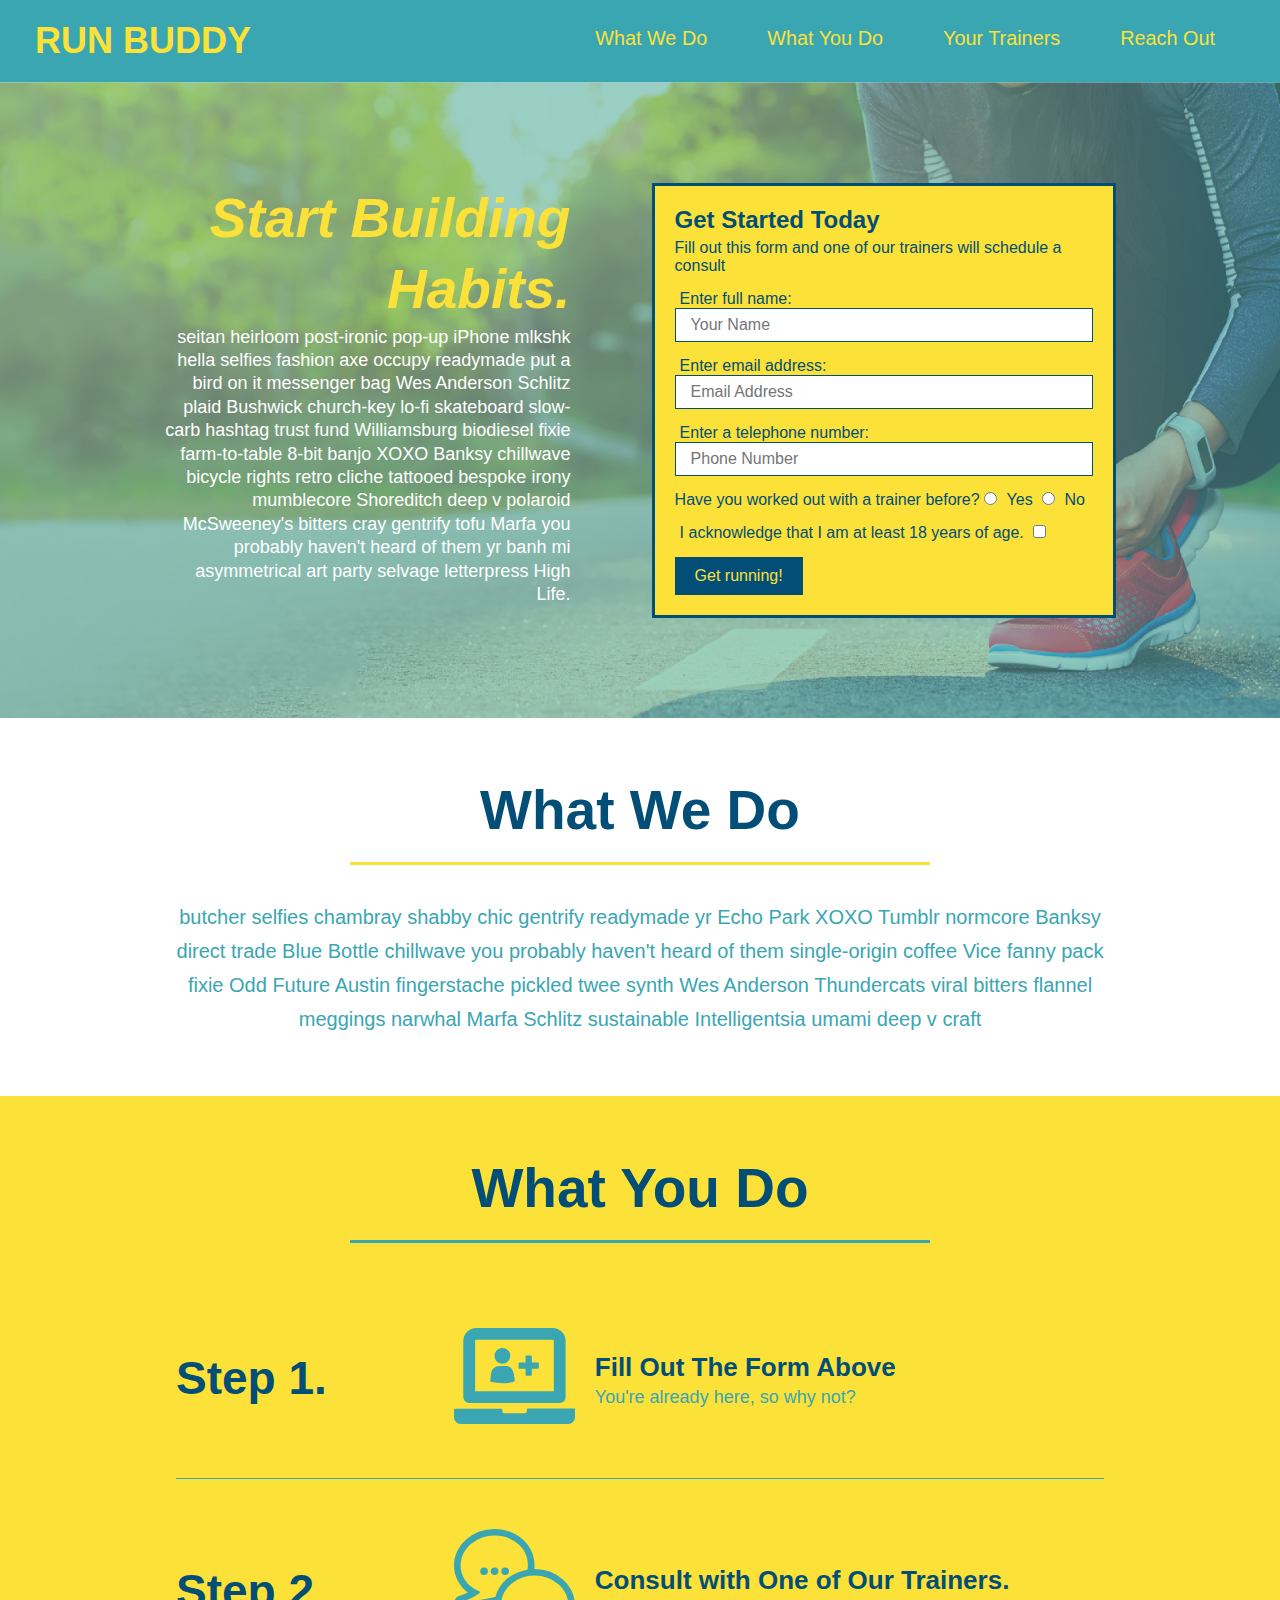
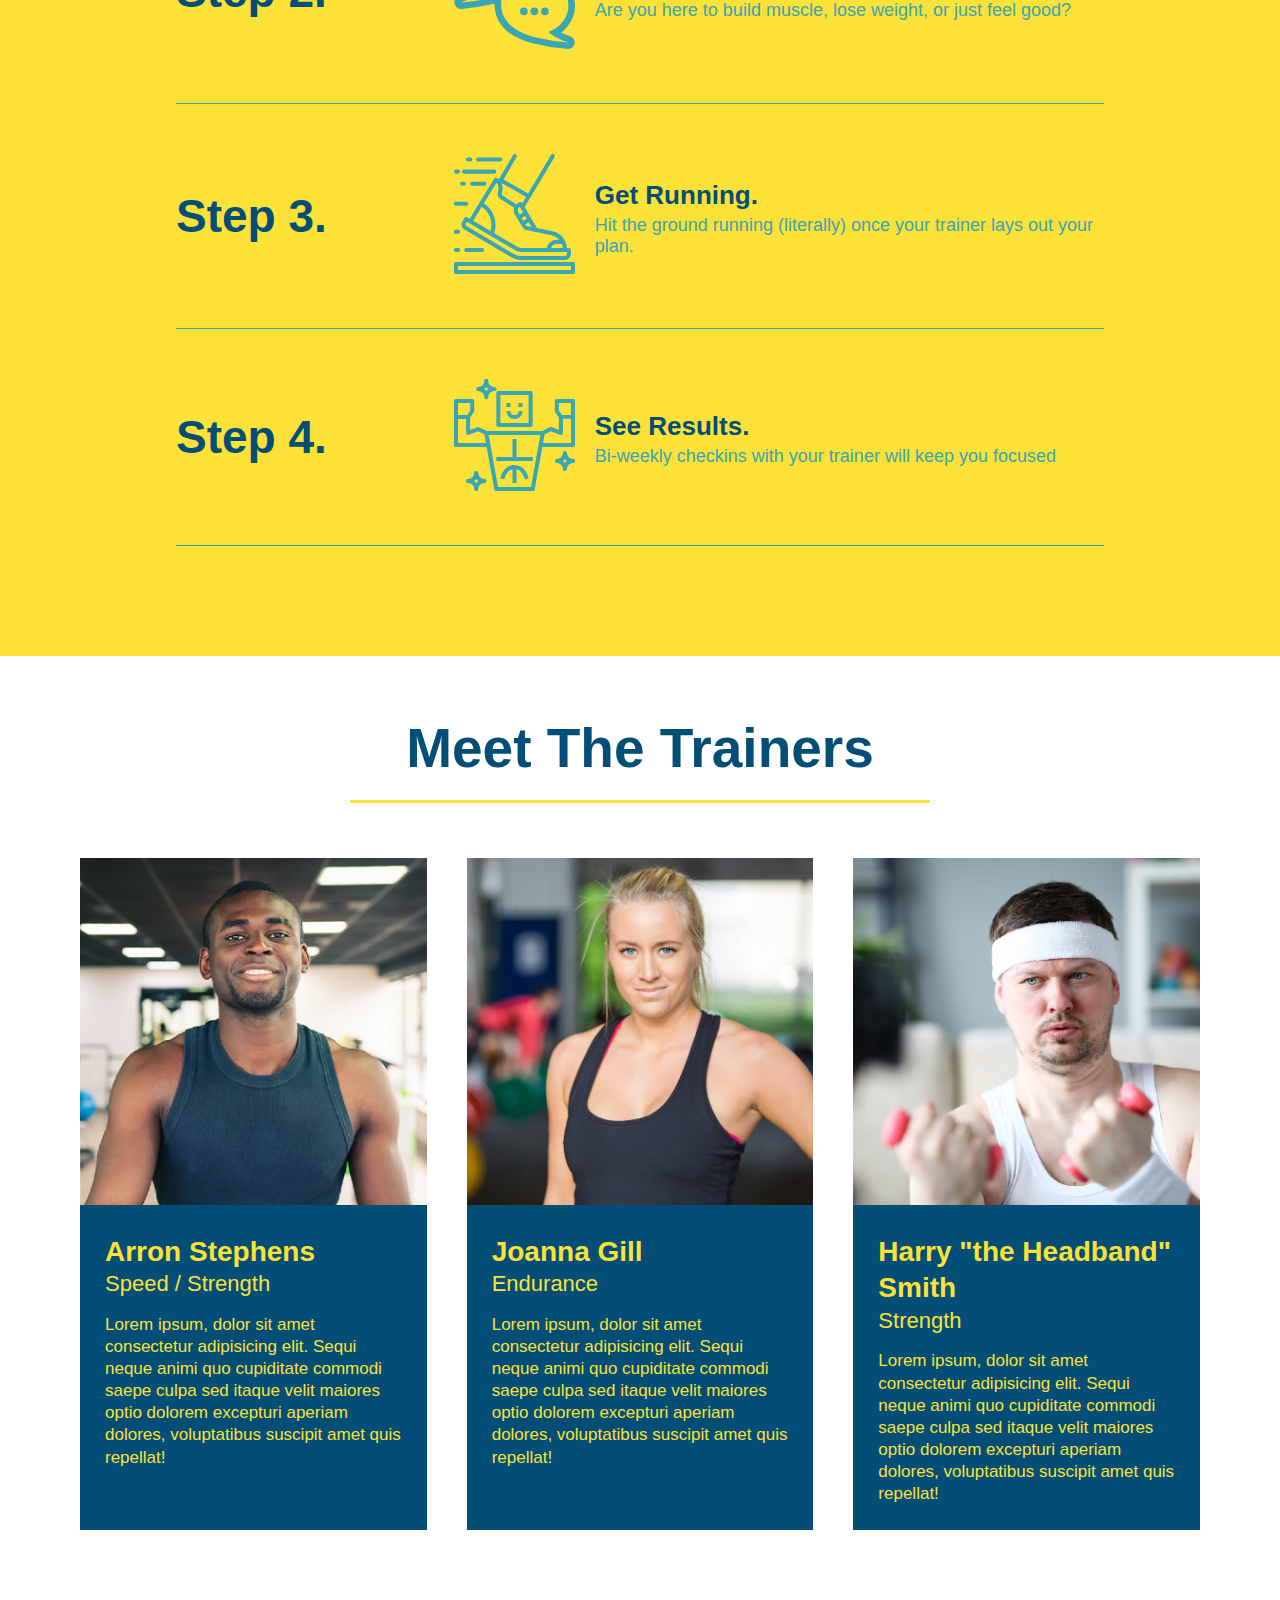
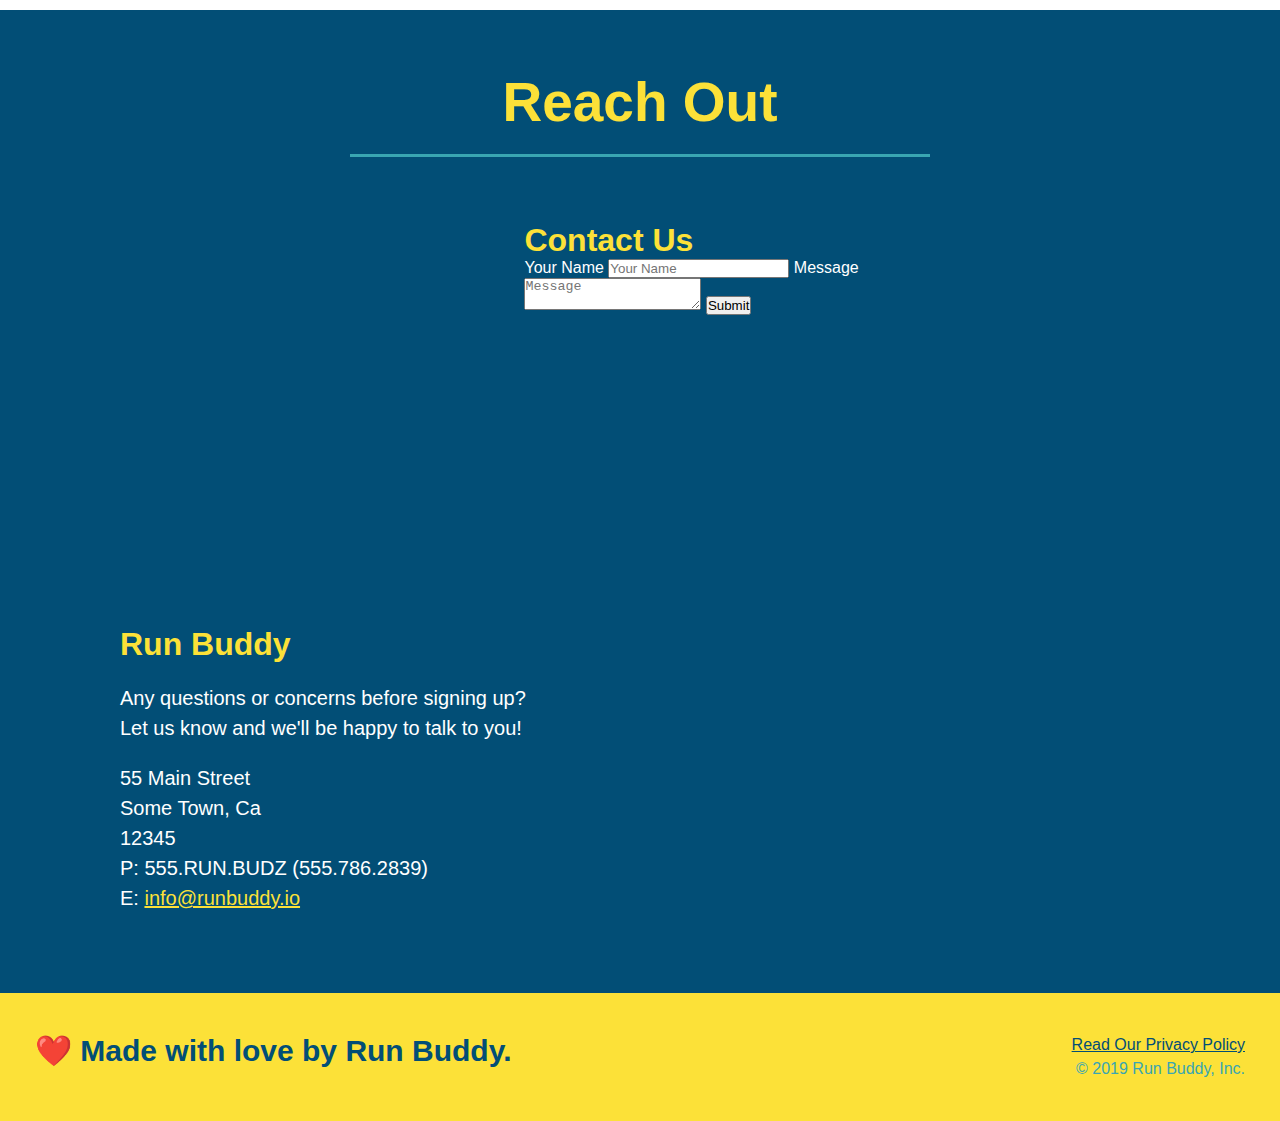
==== commit bce9a9eb: "added flexbox to trainers" ====
--- a/index.html
+++ b/index.html
@@ -146,53 +146,57 @@
         </div>
       </div>
     </div>
+  </section>
 
   <!-- "meet the trainers" section -->
-  <section id="your-trainers" class="trainers">
-    <div class="flex-row">
-      <h2 class="section-title primary-border">Meet The Trainers</h2>
-    </div>
-    <article class="trainer">
-      <img src="./assets/images/trainer-1.jpg" alt="Arron Stephens in his workout clothes, ready to pump iron" />
-      <div class="trainer-bio text-left">
-        <h3>Arron Stephens</h3>
-        <h4>Speed / Strength</h4>
-        <p>
-          Lorem ipsum, dolor sit amet consectetur adipisicing elit. Sequi neque animi quo cupiditate commodi saepe culpa
-          sed
-          itaque velit maiores optio dolorem excepturi aperiam dolores, voluptatibus suscipit amet quis repellat!
-        </p>
-      </div>
-    </article>
-
-    <!-- second trainer bio -->
-    <article class="trainer">
-      <div class="trainer-bio text-right">
-        <h3>Joanna Gill</h3>
-        <h4>Endurance</h4>
-        <p>
-          Lorem ipsum, dolor sit amet consectetur adipisicing elit. Sequi neque animi quo cupiditate commodi saepe culpa
-          sed
-          itaque velit maiores optio dolorem excepturi aperiam dolores, voluptatibus suscipit amet quis repellat!
-        </p>
-      </div>
-      <img src="./assets/images/trainer-2.jpg" alt="Joanna Gill cooling off after a workout" />
-    </article>
-
-    <!-- third trainer bio -->
-    <article class="trainer">
-      <img src="./assets/images/trainer-3.jpg"
-        alt="Harry Smith wearing a headband and lifting comically small pink weights" />
-      <div class="trainer-bio text-left">
-        <h3>Harry "the Headband" Smith</h3>
-        <h4>Strength</h4>
-        <p>
-          Lorem ipsum, dolor sit amet consectetur adipisicing elit. Sequi neque animi quo cupiditate commodi saepe culpa
-          sed
-          itaque velit maiores optio dolorem excepturi aperiam dolores, voluptatibus suscipit amet quis repellat!
-        </p>
-      </div>
-    </article>
+  <section id="your-trainers">
+    <h2 class="section-title primary-border">Meet The Trainers</h2>
+    <!--<div class="flex-row"></div> this additional div seems unnecessary-->
+
+      <div class="trainers">
+        <article class="trainer">
+          <img src="./assets/images/trainer-1.jpg" alt="Arron Stephens in his workout clothes, ready to pump iron" />
+          <div class="trainer-bio">
+            <h3 class="trainer-name">Arron Stephens</h3>
+            <h4 class="trainer-role">Speed / Strength</h4>
+            <p>
+              Lorem ipsum, dolor sit amet consectetur adipisicing elit. Sequi neque animi quo cupiditate commodi saepe culpa
+              sed
+              itaque velit maiores optio dolorem excepturi aperiam dolores, voluptatibus suscipit amet quis repellat!
+            </p>
+          </div>
+        </article>
+
+        <!-- second trainer bio -->
+        <article class="trainer">
+          <img src="./assets/images/trainer-2.jpg" alt="Joanna Gill cooling off after a workout" />
+          <div class="trainer-bio">
+            <h3 class="trainer-name">Joanna Gill</h3>
+            <h4 class="trainer-role">Endurance</h4>
+            <p>
+              Lorem ipsum, dolor sit amet consectetur adipisicing elit. Sequi neque animi quo cupiditate commodi saepe culpa
+              sed
+              itaque velit maiores optio dolorem excepturi aperiam dolores, voluptatibus suscipit amet quis repellat!
+            </p>
+          </div>
+        </article>
+
+        <!-- third trainer bio -->
+        <article class="trainer">
+          <img src="./assets/images/trainer-3.jpg" alt="Harry Smith wearing a headband and lifting comically small pink weights" />
+          <div class="trainer-bio">
+            <h3 class="trainer-name">Harry "the Headband" Smith</h3>
+            <h4 class="trainer-role">Strength</h4>
+            <p>
+              Lorem ipsum, dolor sit amet consectetur adipisicing elit. Sequi neque animi quo cupiditate commodi saepe culpa
+              sed
+              itaque velit maiores optio dolorem excepturi aperiam dolores, voluptatibus suscipit amet quis repellat!
+            </p>
+          </div>
+        </article>
+      </div>
+
+    <!--</div>-->
   </section>
 
   <!-- "reach out" section -->
--- a/assets/css/style.css
+++ b/assets/css/style.css
@@ -227,42 +227,41 @@
 }
 
 .trainers {
-
+  width: 100%;
+  margin: 0 auto;
+  display: flex;
+  flex-wrap: wrap;
+  justify-content: space-around;
 }
 
 .trainer {
-  width: 900px;
-  margin: 0 auto 30px auto;
+  margin: 20px;
   background: #024e76;
   color: #fce138;
-  overflow: auto;
+  flex: 1;
 }
 
 .trainer img {
-  width: 35%;
-  float: left;
+  width: 100%;
 }
 
 .trainer-bio {
-  padding: 35px;
-  float: left;
-  width: 65%;
+  padding: 25px;
+  line-height: 1.3;
 }
 
 .trainer-bio h3 {
-  font-size: 32px;
-  margin-bottom: 8px;
+  font-size: 28px;
 }
 
 .trainer-bio h4 {
   font-weight: lighter;
-  font-size: 26px;
-  margin-bottom: 25px;
+  font-size: 22px;
+  margin-bottom: 15px;
 }
 
 .trainer-bio p {
   font-size: 17px;
-  line-height: 1.3;
 }
 
 .text-left {
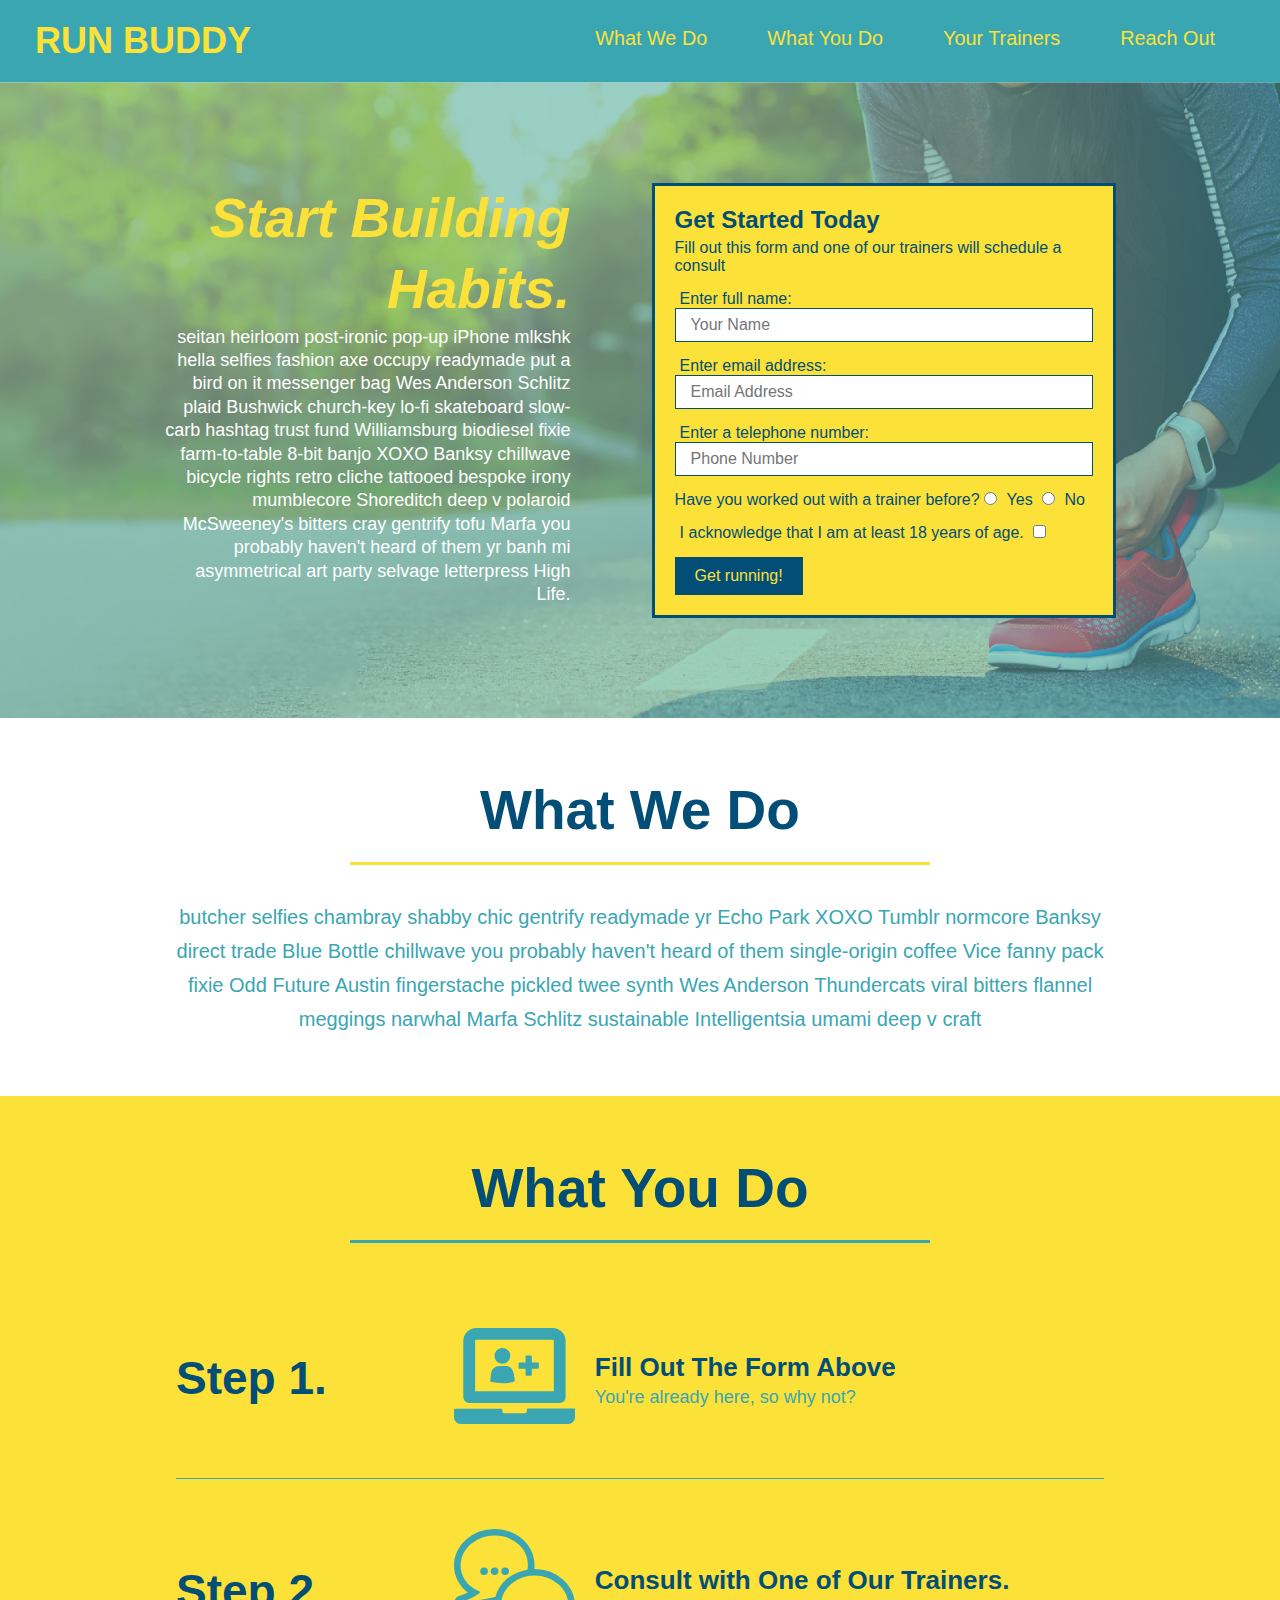
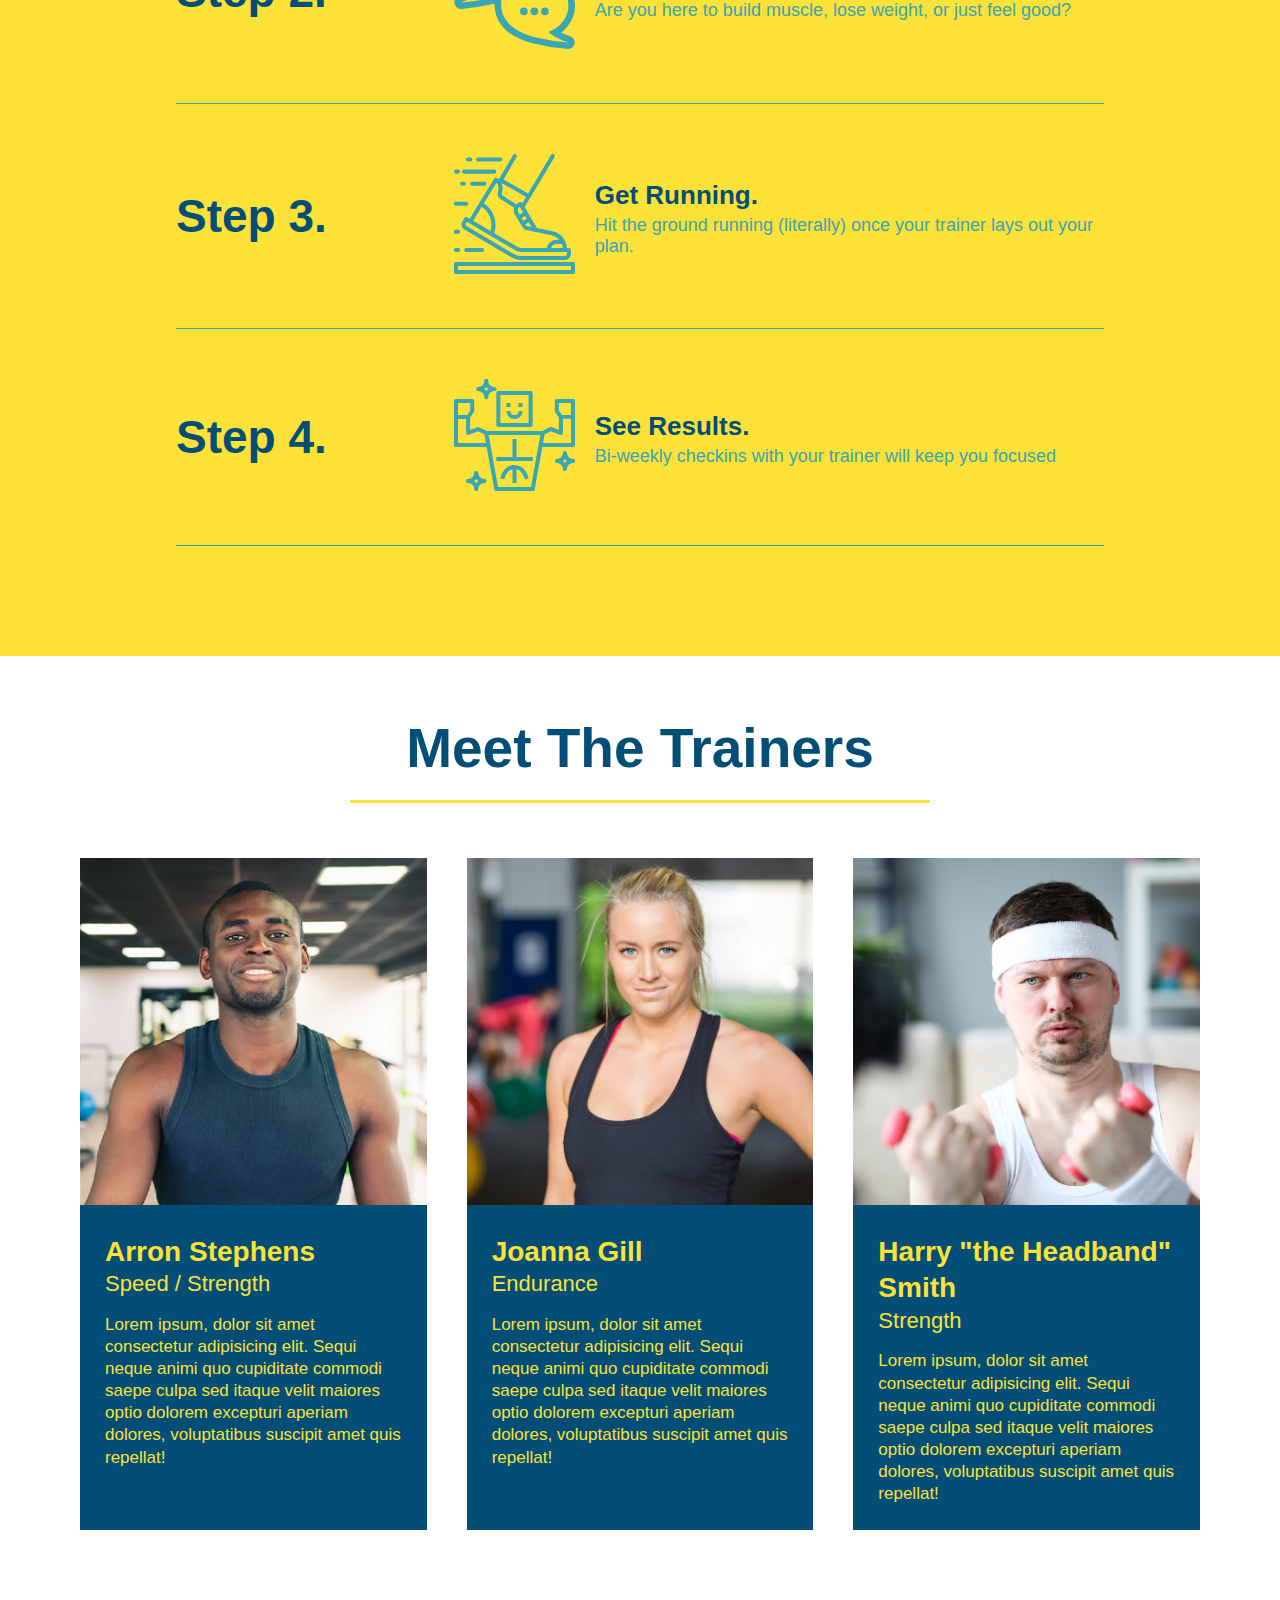
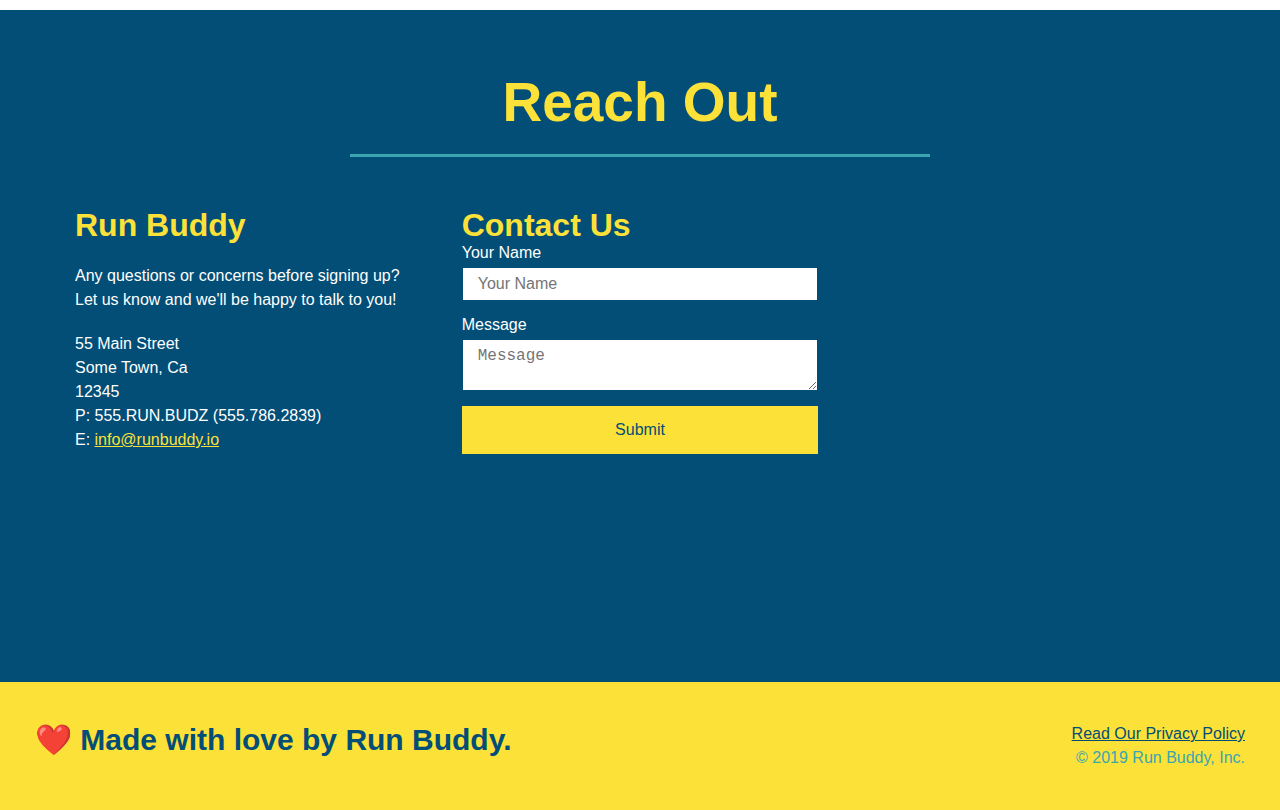
==== commit c02e684b: "added flexbox to reach out" ====
--- a/index.html
+++ b/index.html
@@ -150,53 +150,52 @@
 
   <!-- "meet the trainers" section -->
   <section id="your-trainers">
-    <h2 class="section-title primary-border">Meet The Trainers</h2>
-    <!--<div class="flex-row"></div> this additional div seems unnecessary-->
-
-      <div class="trainers">
-        <article class="trainer">
-          <img src="./assets/images/trainer-1.jpg" alt="Arron Stephens in his workout clothes, ready to pump iron" />
-          <div class="trainer-bio">
-            <h3 class="trainer-name">Arron Stephens</h3>
-            <h4 class="trainer-role">Speed / Strength</h4>
-            <p>
-              Lorem ipsum, dolor sit amet consectetur adipisicing elit. Sequi neque animi quo cupiditate commodi saepe culpa
-              sed
-              itaque velit maiores optio dolorem excepturi aperiam dolores, voluptatibus suscipit amet quis repellat!
-            </p>
-          </div>
-        </article>
-
-        <!-- second trainer bio -->
-        <article class="trainer">
-          <img src="./assets/images/trainer-2.jpg" alt="Joanna Gill cooling off after a workout" />
-          <div class="trainer-bio">
-            <h3 class="trainer-name">Joanna Gill</h3>
-            <h4 class="trainer-role">Endurance</h4>
-            <p>
-              Lorem ipsum, dolor sit amet consectetur adipisicing elit. Sequi neque animi quo cupiditate commodi saepe culpa
-              sed
-              itaque velit maiores optio dolorem excepturi aperiam dolores, voluptatibus suscipit amet quis repellat!
-            </p>
-          </div>
-        </article>
-
-        <!-- third trainer bio -->
-        <article class="trainer">
-          <img src="./assets/images/trainer-3.jpg" alt="Harry Smith wearing a headband and lifting comically small pink weights" />
-          <div class="trainer-bio">
-            <h3 class="trainer-name">Harry "the Headband" Smith</h3>
-            <h4 class="trainer-role">Strength</h4>
-            <p>
-              Lorem ipsum, dolor sit amet consectetur adipisicing elit. Sequi neque animi quo cupiditate commodi saepe culpa
-              sed
-              itaque velit maiores optio dolorem excepturi aperiam dolores, voluptatibus suscipit amet quis repellat!
-            </p>
-          </div>
-        </article>
-      </div>
-
-    <!--</div>-->
+    <div class="flex-row">
+      <h2 class="section-title primary-border">Meet The Trainers</h2>
+    </div>
+
+    <div class="trainers">
+      <article class="trainer">
+        <img src="./assets/images/trainer-1.jpg" alt="Arron Stephens in his workout clothes, ready to pump iron" />
+        <div class="trainer-bio">
+          <h3 class="trainer-name">Arron Stephens</h3>
+          <h4 class="trainer-role">Speed / Strength</h4>
+          <p>
+            Lorem ipsum, dolor sit amet consectetur adipisicing elit. Sequi neque animi quo cupiditate commodi saepe culpa
+            sed
+            itaque velit maiores optio dolorem excepturi aperiam dolores, voluptatibus suscipit amet quis repellat!
+          </p>
+        </div>
+      </article>
+
+      <!-- second trainer bio -->
+      <article class="trainer">
+        <img src="./assets/images/trainer-2.jpg" alt="Joanna Gill cooling off after a workout" />
+        <div class="trainer-bio">
+          <h3 class="trainer-name">Joanna Gill</h3>
+          <h4 class="trainer-role">Endurance</h4>
+          <p>
+            Lorem ipsum, dolor sit amet consectetur adipisicing elit. Sequi neque animi quo cupiditate commodi saepe culpa
+            sed
+            itaque velit maiores optio dolorem excepturi aperiam dolores, voluptatibus suscipit amet quis repellat!
+          </p>
+        </div>
+      </article>
+
+      <!-- third trainer bio -->
+      <article class="trainer">
+        <img src="./assets/images/trainer-3.jpg" alt="Harry Smith wearing a headband and lifting comically small pink weights" />
+        <div class="trainer-bio">
+          <h3 class="trainer-name">Harry "the Headband" Smith</h3>
+          <h4 class="trainer-role">Strength</h4>
+          <p>
+            Lorem ipsum, dolor sit amet consectetur adipisicing elit. Sequi neque animi quo cupiditate commodi saepe culpa
+            sed
+            itaque velit maiores optio dolorem excepturi aperiam dolores, voluptatibus suscipit amet quis repellat!
+          </p>
+        </div>
+      </article>
+    </div>
   </section>
 
   <!-- "reach out" section -->
@@ -204,23 +203,8 @@
     <div class="flex-row">
       <h2 class="section-title secondary-border">Reach Out</h2>
     </div>
-      <div class="contact-info">
-      <iframe
-        src="https://www.google.com/maps/embed?pb=!1m14!1m12!1m3!1d12182.30520634488!2d-74.0652613!3d40.2407219!2m3!1f0!2f0!3f0!3m2!1i1024!2i768!4f13.1!5e0!3m2!1sen!2sus!4v1561060983193!5m2!1sen!2sus"
-        frameborder="0" style="border:0" allowfullscreen>
-      </iframe>
-      <div class="contact-form">
-        <h3>Contact Us</h3>
-        <form>
-           <label for="contact-name">Your Name</label>
-           <input type="text" id="contact-name" placeholder="Your Name" />
-      
-           <label for="contact-message">Message</label>
-           <textarea id="contact-message" placeholder="Message"></textarea>
-      
-           <button type="submit">Submit</button>
-          </form>
-      </div>
+    <div class="contact-info">
+
       <div>
         <h3>Run Buddy</h3>
         <p>
@@ -236,7 +220,27 @@
           E: <a href="mailto:info@runbuddy.io">info@runbuddy.io</a>
         </address>
       </div>
-    </div>
+
+      <div class="contact-form">
+        <h3>Contact Us</h3>
+        <form>
+          <label for="contact-name">Your Name</label>
+          <input type="text" id="contact-name" placeholder="Your Name" />
+      
+          <label for="contact-message">Message</label>
+          <textarea id="contact-message" placeholder="Message"></textarea>
+      
+          <button type="submit">Submit</button>
+          </form>
+      </div>
+
+      <iframe
+        src="https://www.google.com/maps/embed?pb=!1m14!1m12!1m3!1d12182.30520634488!2d-74.0652613!3d40.2407219!2m3!1f0!2f0!3f0!3m2!1i1024!2i768!4f13.1!5e0!3m2!1sen!2sus!4v1561060983193!5m2!1sen!2sus"
+        frameborder="0" style="border:0" allowfullscreen>
+      </iframe>
+    
+    </div>
+
   </section>
 
   <!-- footer -->
--- a/assets/css/style.css
+++ b/assets/css/style.css
@@ -285,17 +285,22 @@
   color: #fce138;
 }
 
+.contact-info {
+  display: flex;
+  justify-content: space-between;
+  flex-wrap: wrap;
+}
+
+.contact-info > * {
+  flex: 1;
+  margin: 15px;
+}
+
 .contact-info iframe {
-  width: 400px;
   height: 400px;
 }
 
 .contact-info div {
-  width: 410px;
-  display: inline-block;
-  vertical-align: top;
-  text-align: left;
-  margin: 30px 0 0 60px;
   color: white;
 }
 
@@ -308,7 +313,7 @@
 .contact-info address {
   margin: 20px 0;
   line-height: 1.5;
-  font-size: 20px;
+  font-size: 16px;
   font-style: normal;
 }
 
@@ -316,4 +321,25 @@
   color: #fce138;
 }
 
+.contact-form input, .contact-form textarea {
+  border: 1px solid #024e76;
+  display: block;
+  padding: 7px 15px;
+  font-size: 16px;
+  color: #024e76;
+  width: 100%;
+  margin-bottom: 15px;
+  margin-top: 5px;
+}
+
+.contact-form button {
+  width: 100%;
+  border: none;
+  background: #fce138;
+  color: #024e76;
+  text-align: center;
+  padding: 15px 0;
+  font-size: 16px;
+}
+
 /* REACH OUT STYLES END */
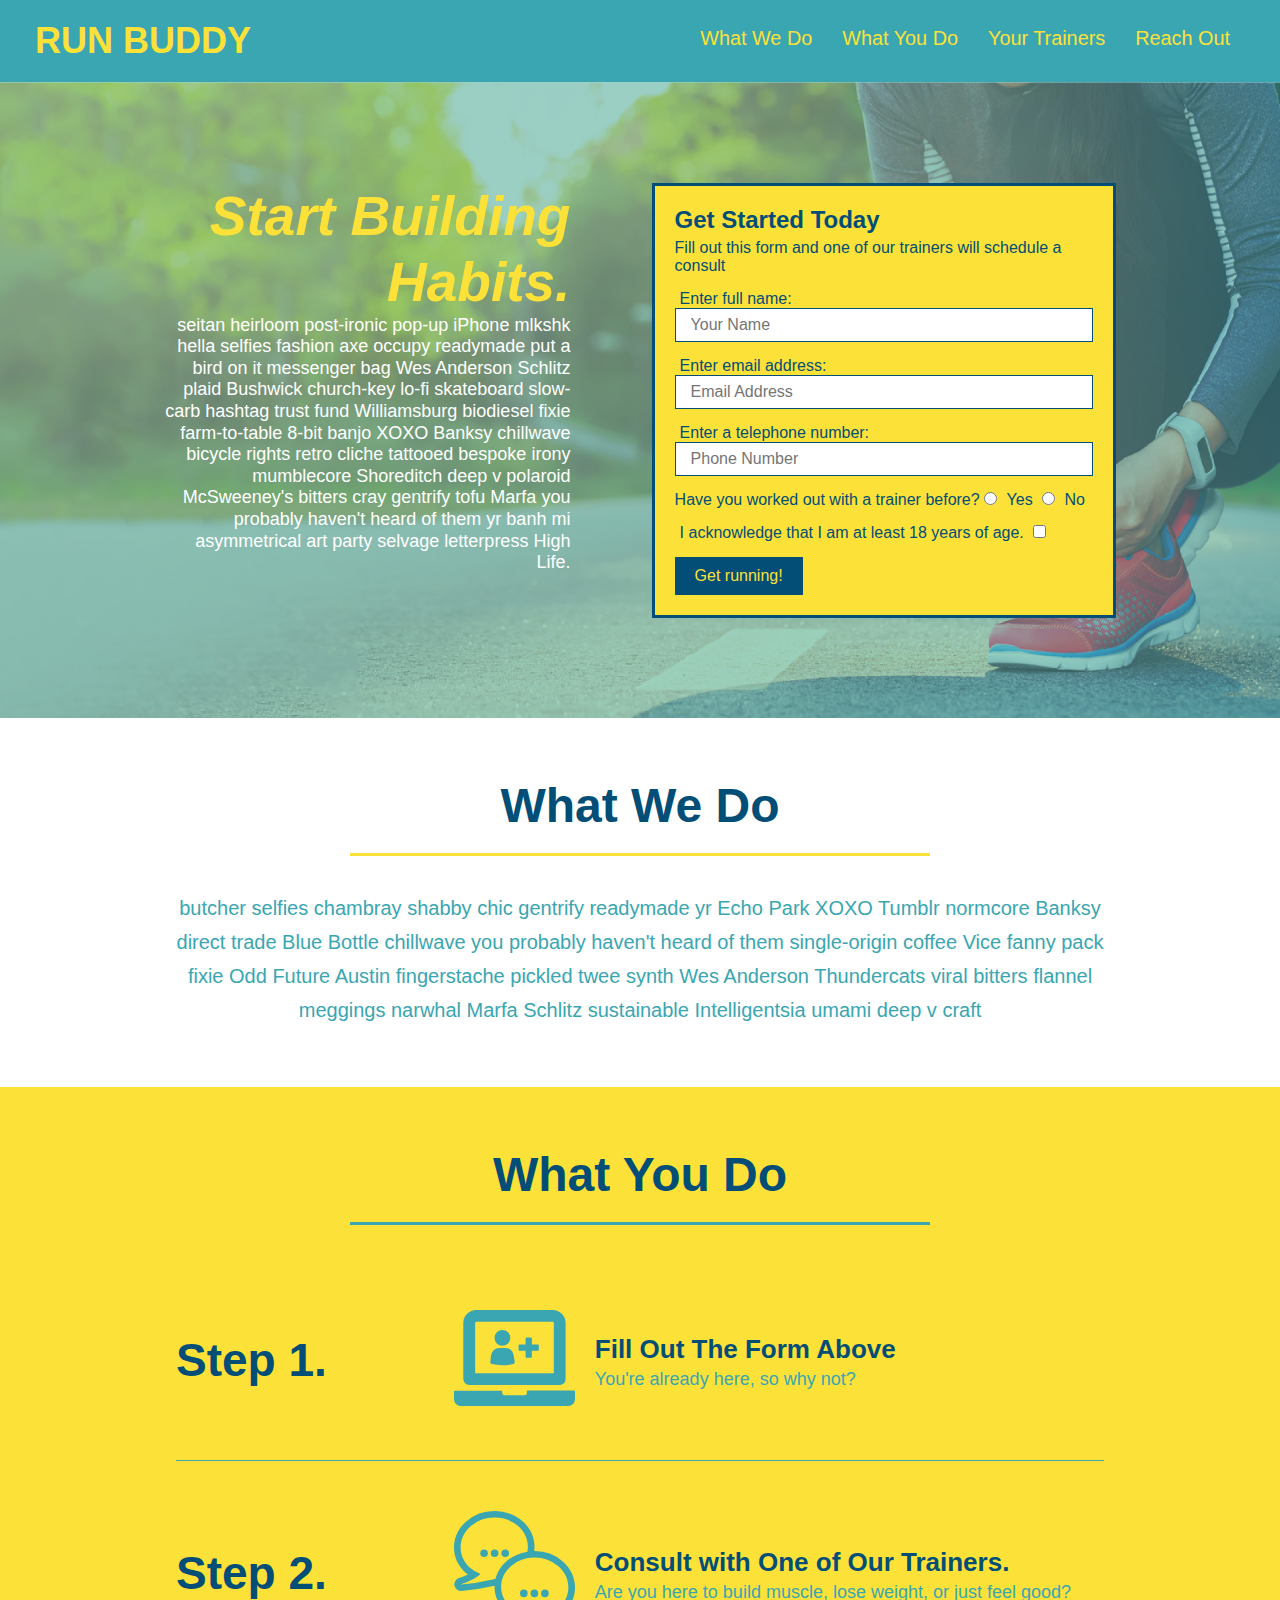
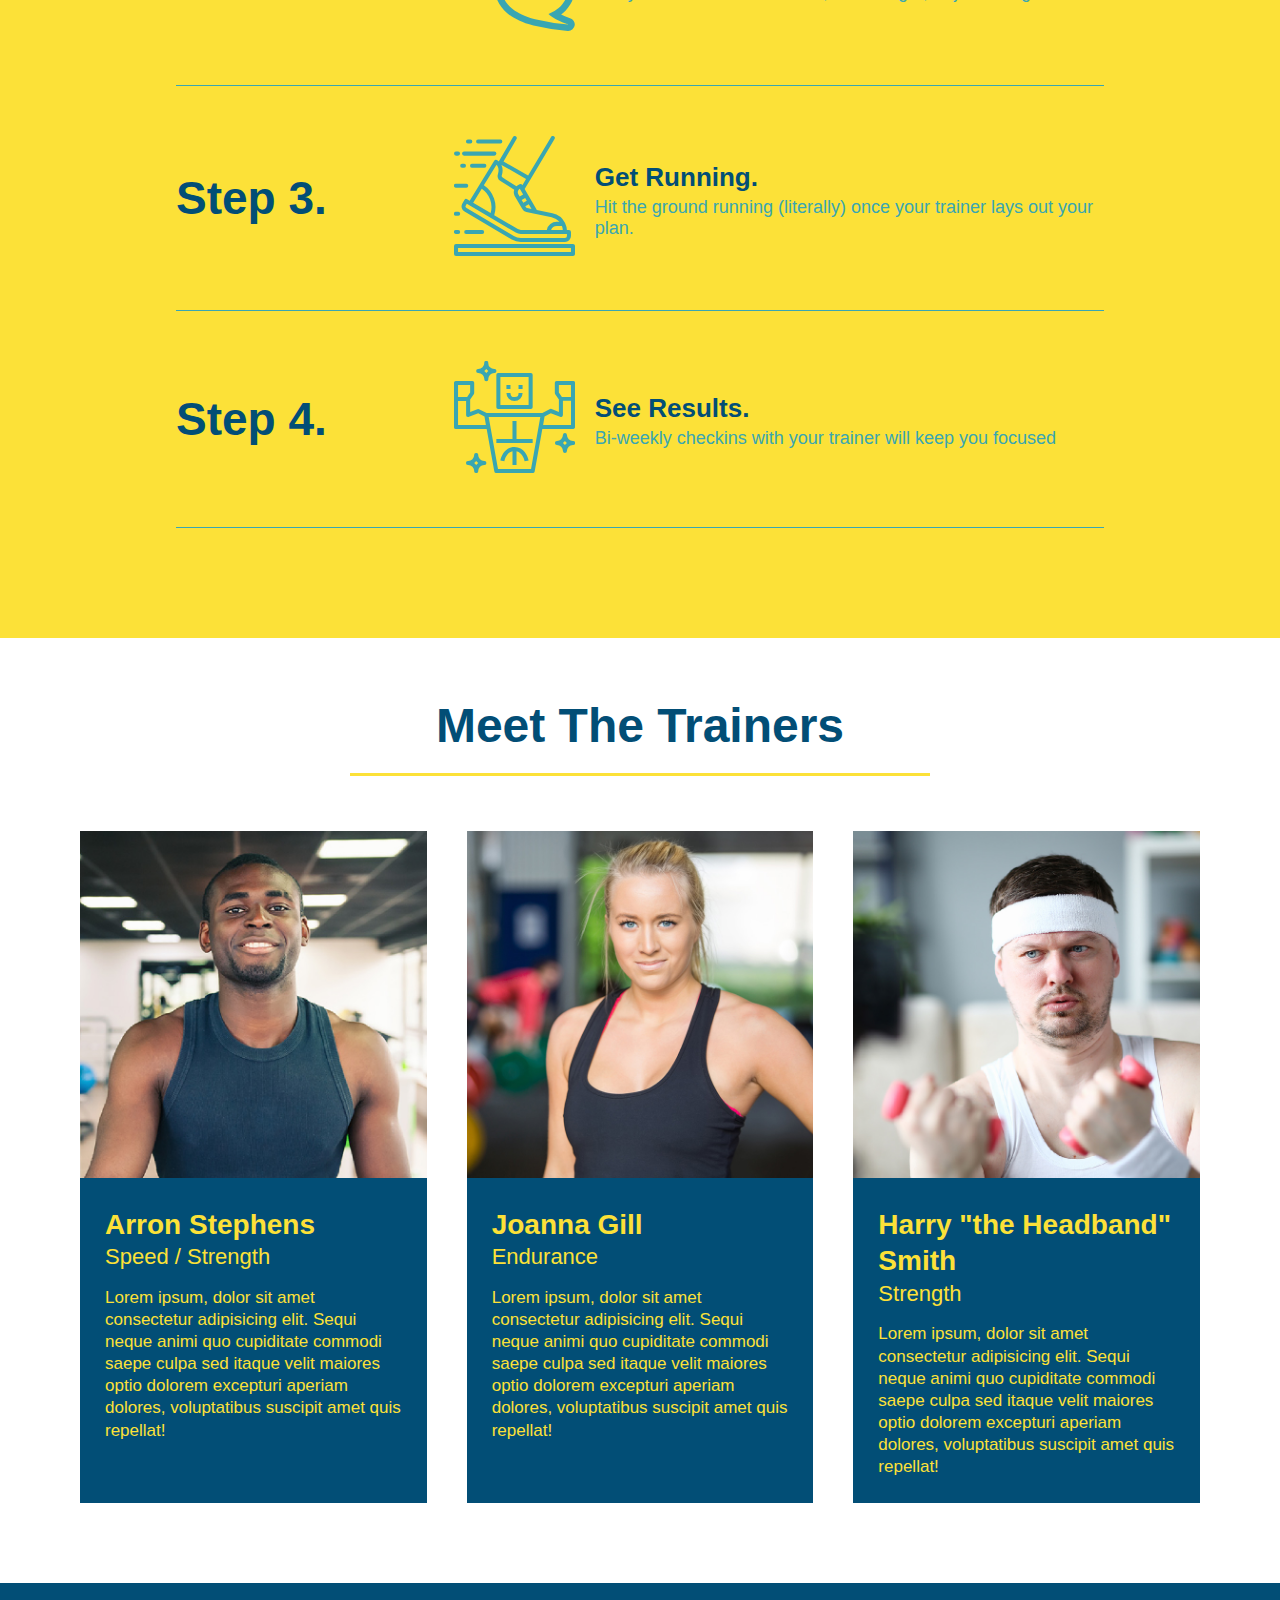
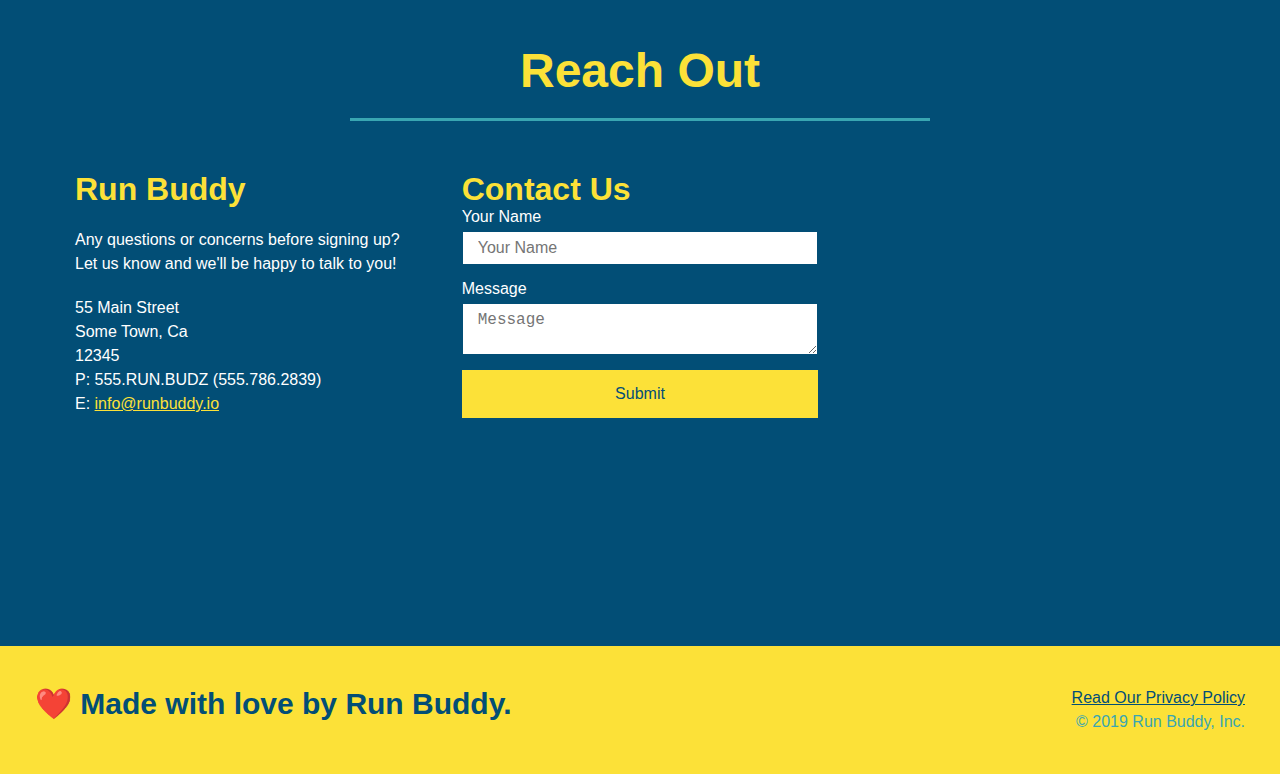
==== commit 53622176: "added media query templates" ====
--- a/index.html
+++ b/index.html
@@ -3,6 +3,7 @@
 
 <head>
   <meta charset="UTF-8" />
+  <meta name="viewport" content="width=device-width, initial-scale=1.0" />
   <title>Run Buddy</title>
   <link rel="stylesheet" href="./assets/css/style.css" />
 </head>
--- a/assets/css/style.css
+++ b/assets/css/style.css
@@ -7,6 +7,7 @@
 a.disabled {
   pointer-events: none;
   cursor: default;
+  text-decoration: none;
 }
 
 body {
@@ -48,7 +49,7 @@
 }
 
 header nav ul li a {
-  margin: 0 30px;
+  padding: 10px 15px;
   font-weight: lighter;
   font-size: 1.55vw;
 }
@@ -89,6 +90,7 @@
   display: flex;
   justify-content: center;
   flex-wrap: wrap;
+  align-items: flex-start;
 }
 
 .hero-cta {
@@ -97,7 +99,7 @@
   margin: 3.5%;
   color: #fff;
   font-size: 18px;
-  line-height: 1.3;
+  line-height: 1.2;
 }
 
 .hero-cta h2 {
@@ -200,7 +202,7 @@
 }
 
 .section-title {
-  font-size: 55px;
+  font-size: 48px;
   color: #024e76;
   border-bottom: 3px solid;
   padding-bottom: 20px;
@@ -342,4 +344,19 @@
   font-size: 16px;
 }
 
+/* MEDIA QUERY FOR SMALLER DESKTOP SCREENS AND SMALLER */
+@media screen and (max-width: 980px) {
+
+}
+
+/* MEDIA QUERY FOR TABLETS AND SMALLER */
+@media screen and (max-width: 768px) {
+
+}
+
+/* MEDIA QUERY FOR MOBILE PHONES AND SMALLER */
+@media screen and (max-width: 575px) {
+
+}
+
 /* REACH OUT STYLES END */
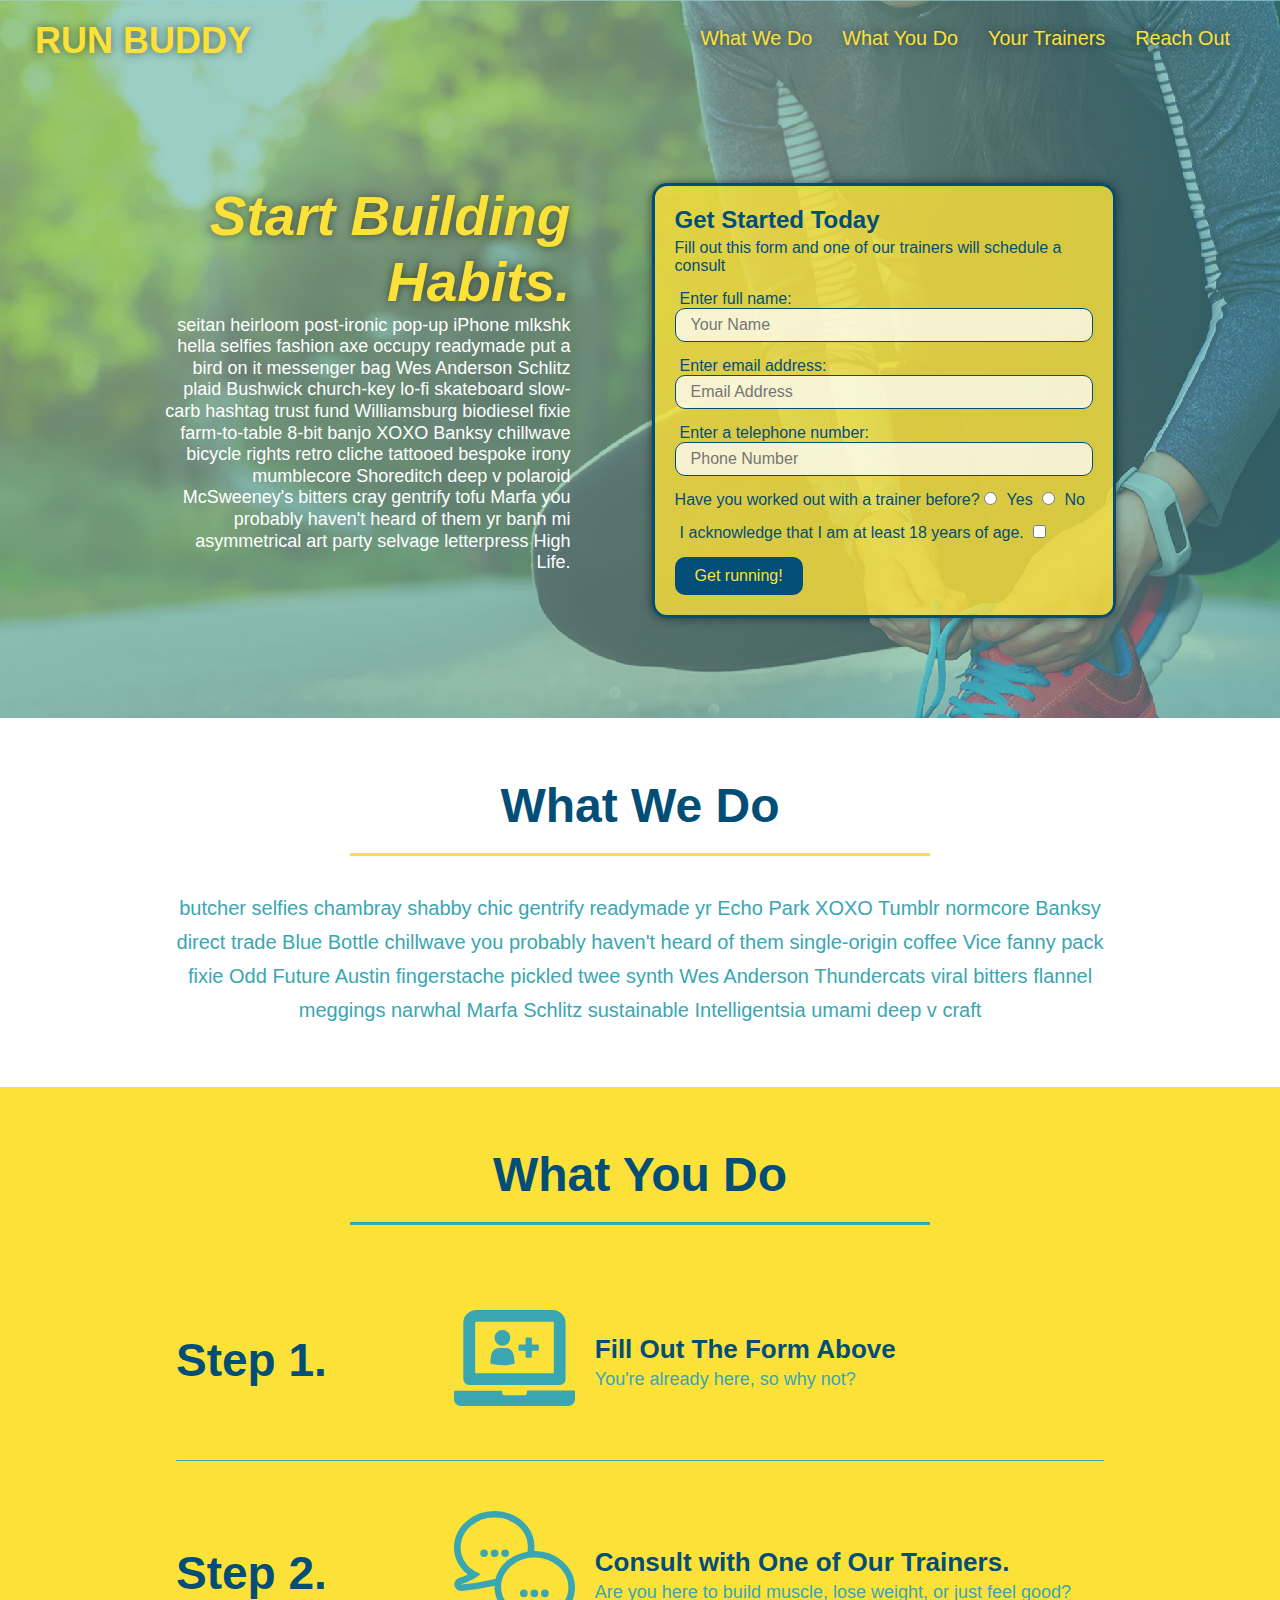
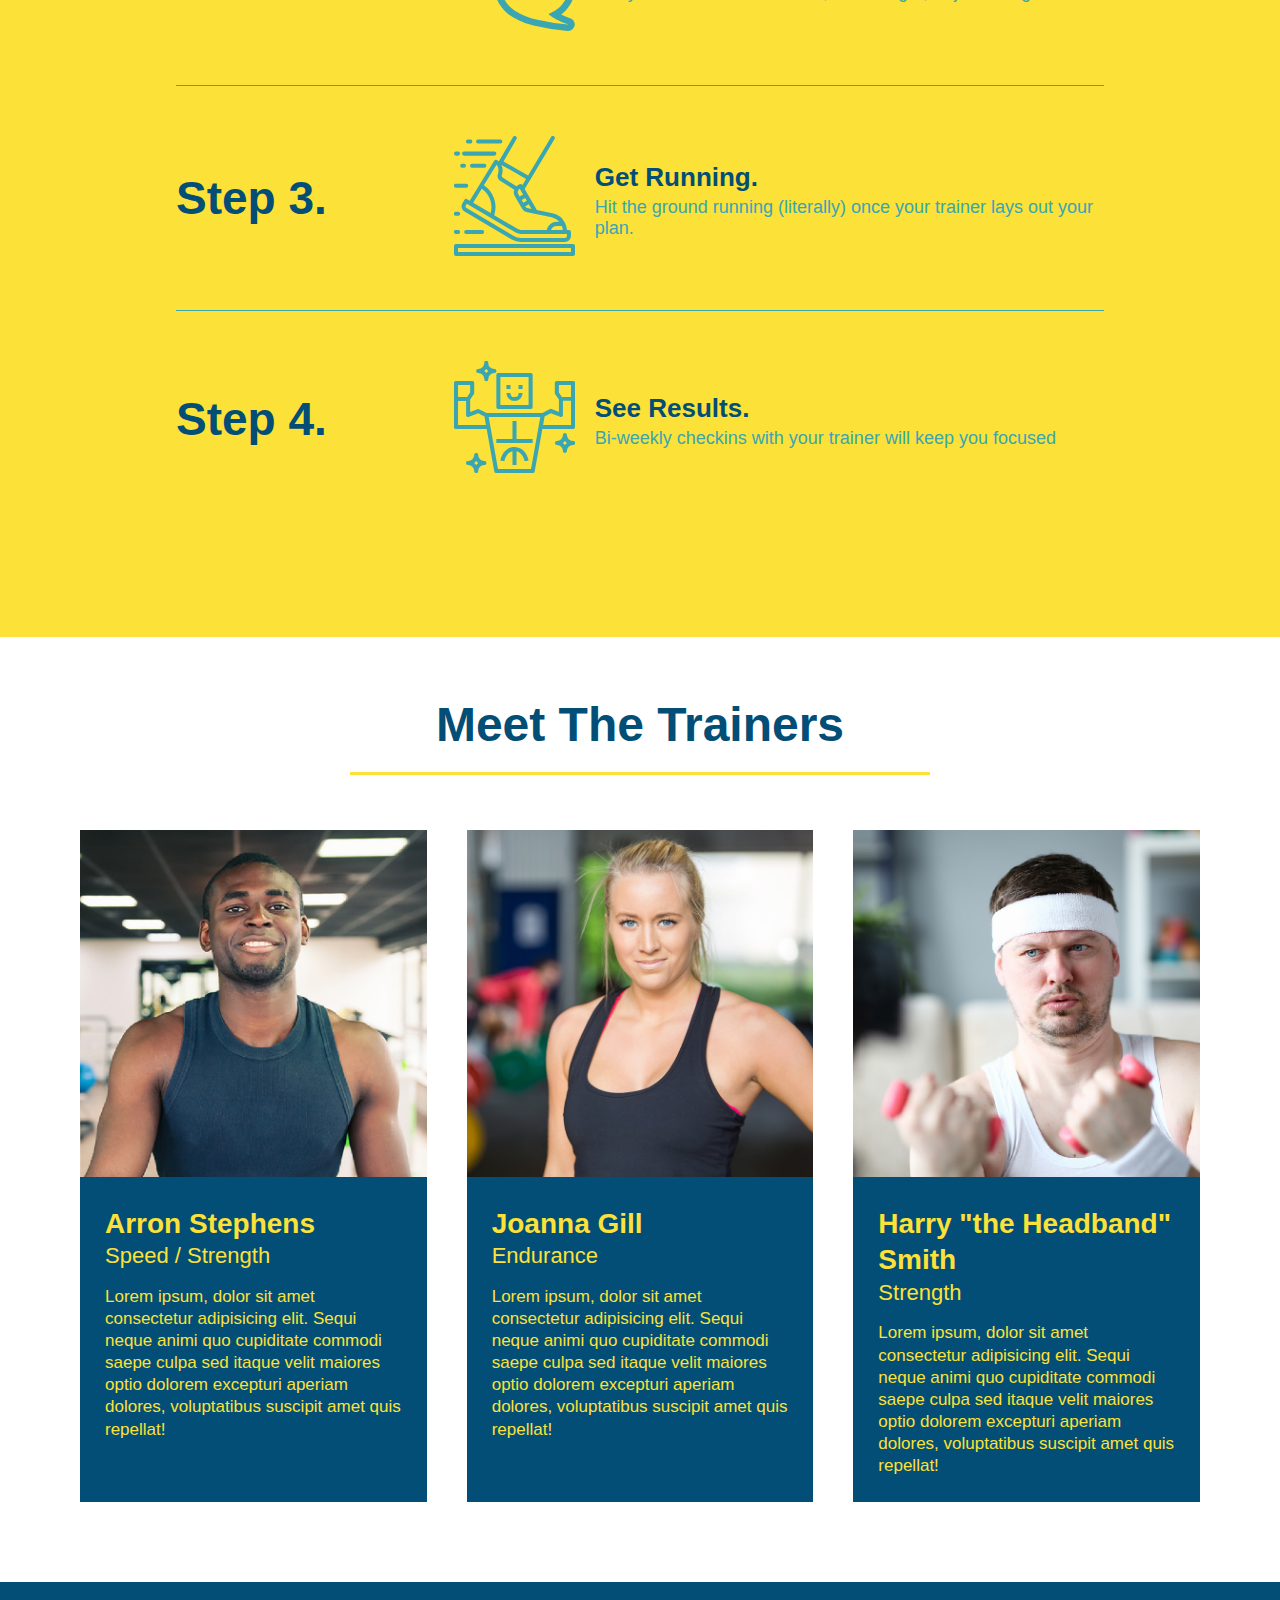
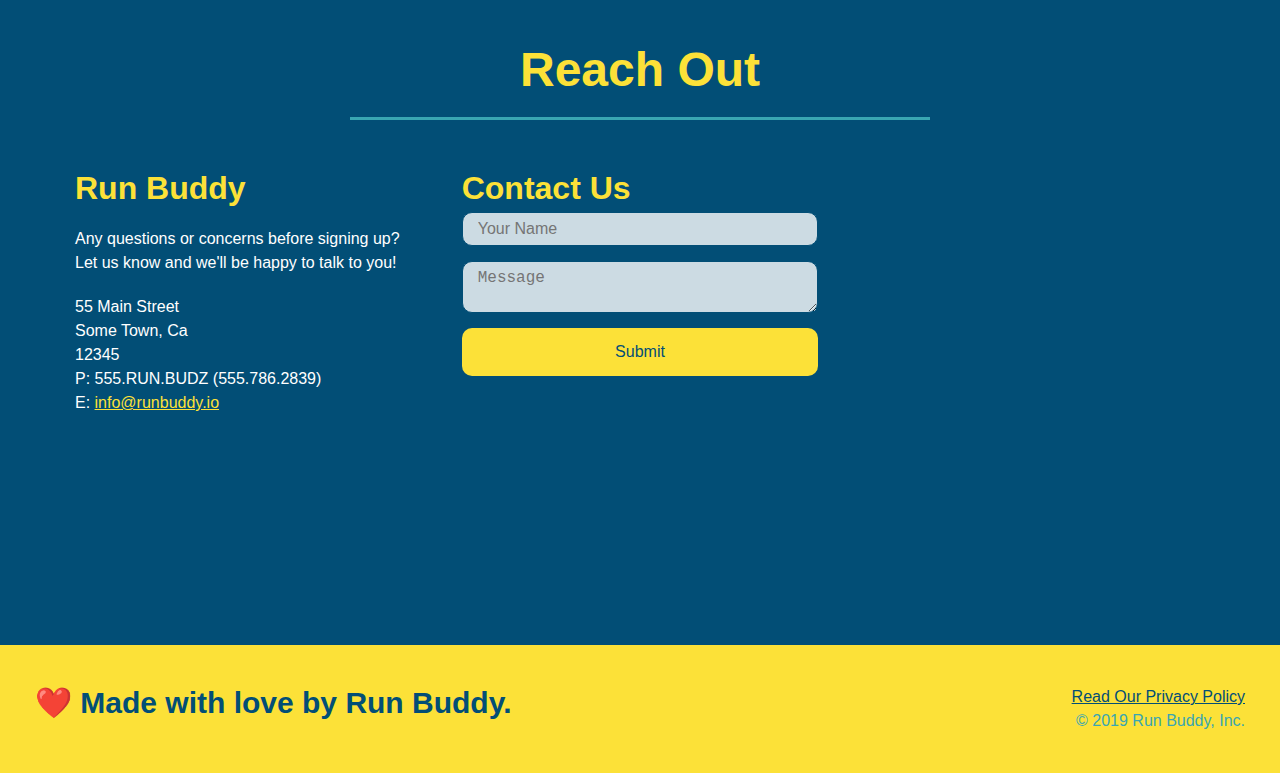
==== commit 3db65884: "aesthetic details" ====
--- a/index.html
+++ b/index.html
@@ -225,10 +225,10 @@
       <div class="contact-form">
         <h3>Contact Us</h3>
         <form>
-          <label for="contact-name">Your Name</label>
+          <!-- <label for="contact-name">Your Name</label> #Not sure when this was removed-->
           <input type="text" id="contact-name" placeholder="Your Name" />
       
-          <label for="contact-message">Message</label>
+          <!-- <label for="contact-message">Message</label> #Not sure when this was removed-->
           <textarea id="contact-message" placeholder="Message"></textarea>
       
           <button type="submit">Submit</button>
--- a/assets/css/style.css
+++ b/assets/css/style.css
@@ -23,6 +23,14 @@
   display: flex;
   justify-content: space-between;
   flex-wrap: wrap;
+  position: -webkit-sticky;
+  position:sticky;
+  top: 0;
+  background-image: url('../images/hero-bg.jpg');
+  background-size: cover;
+  background-position: center;
+  background-attachment: fixed;
+  background-position: 80%;
 }
 
 header h1 {
@@ -30,6 +38,7 @@
   font-size: 36px;
   color: #fce138;
   margin: 0;
+  text-shadow: 0 0 10px rgba(0, 0, 0, 0.5);
 }
 header a {
   text-decoration: none;
@@ -52,6 +61,14 @@
   padding: 10px 15px;
   font-weight: lighter;
   font-size: 1.55vw;
+  text-shadow: 0 0 10px rgba(0, 0, 0, 0.5);
+}
+
+header nav ul li a:hover {
+  background: #fce138;
+  color: #024e76;
+  border-radius: 15px;
+  text-shadow: none;
 }
 
 footer {
@@ -87,6 +104,8 @@
   background-image: url('../images/hero-bg.jpg');
   background-size: cover;
   background-position: center;
+  background-attachment: fixed;
+  background-position: 80%;
   display: flex;
   justify-content: center;
   flex-wrap: wrap;
@@ -106,15 +125,18 @@
   font-style: italic;
   font-size: 55px;
   color: #fce138;
+  text-shadow: 0 0 10px rgba(0, 0, 0, 0.5);
 }
 
 .hero-form {
   border: 3px solid #024e76;
-  background-color: #fce138;
+  border-radius: 15px;
+  background-color: rgba(252, 225, 56, 0.8);
   padding: 20px;
   color: #024e76;
   width: 40%;
   margin: 3.5%;
+  box-shadow: 0 0 10px rgba(0, 0, 0, 0.5);
 }
 
 .hero-form h3 {
@@ -127,12 +149,19 @@
 
 .form-input {
   border: 1px solid #024e76;
+  border-radius: 10px;
   display: block;
   padding: 7px 15px;
   font-size: 16px;
   color: #024e76;
   width: 100%;
   margin-bottom: 15px;
+  background-color: rgba(255,255,255, 0.75);
+}
+
+.form-input:focus {
+  background-color: rgba(255,255,255, 1);
+  outline: none;
 }
 
 .hero-form label {
@@ -143,8 +172,13 @@
   color: #fce138;
   background-color: #024e76;
   border: none;
+  border-radius: 10px;
   padding: 10px 20px;
   font-size: 16px;
+}
+
+.hero-form button:hover {
+  background-color: #39a6b2;  
 }
 
 /* Hero Style End */
@@ -166,11 +200,14 @@
   margin: 50px auto;
   padding-bottom: 50px;
   width: 80%;
-  border-bottom: 1px solid #39a6b2;
   display: flex;
   flex-wrap: wrap;
   align-items: center;
   justify-content: space-between;
+}
+
+.step:not(:last-child) {
+  border-bottom: 1px solid #39a6b2;
 }
 
 .step h3 {
@@ -325,6 +362,7 @@
 
 .contact-form input, .contact-form textarea {
   border: 1px solid #024e76;
+  border-radius: 10px;
   display: block;
   padding: 7px 15px;
   font-size: 16px;
@@ -332,11 +370,21 @@
   width: 100%;
   margin-bottom: 15px;
   margin-top: 5px;
-}
+  background-color: rgba(255,255,255, 0.8);
+  outline: none;  
+}
+
+.contact-form input:focus, .contact-form textarea:focus {
+background-color: rgba(255,255,255, 1);
+outline: none;
+}
+
+
 
 .contact-form button {
   width: 100%;
   border: none;
+  border-radius: 10px;
   background: #fce138;
   color: #024e76;
   text-align: center;
@@ -344,19 +392,122 @@
   font-size: 16px;
 }
 
+.contact-form button:hover {
+  color: #fce138;
+  background: #39a6b2;
+}
+
 /* MEDIA QUERY FOR SMALLER DESKTOP SCREENS AND SMALLER */
 @media screen and (max-width: 980px) {
-
+  header {
+    padding-bottom: 0;
+    justify-content: center;
+    position: relative;
+  }
+
+  header h1 {
+    width: 100%;
+    text-align: center;
+  }
+
+  header nav ul {
+    margin-top: 20px;
+    width: 100%;
+    justify-content: center;
+  }
+
+  header nav ul li a {
+    font-size: 20px;
+  }
+
+  footer h2, footer div {
+    text-align: center;
+    width: 100%;
+  }
+
+  .hero-cta, .hero-form {
+    width: 100%;
+  }
+  
+  .hero-cta {
+    text-align: center;
+  }
+
+  .section-title {
+    width: 80%;
+  }
+  
+  .trainer {
+    flex: 0 70%;
+  }
+  
+  .contact-info iframe{
+    flex: 1 100%;
+  }
 }
 
 /* MEDIA QUERY FOR TABLETS AND SMALLER */
 @media screen and (max-width: 768px) {
 
+  section {
+    padding: 30px 15px;
+  }
+
+  .step h3 {
+    flex: 1 100%;
+    text-align: center;
+  }
+
+  .step-info {
+    flex: 2 100%;
+    text-align: center;
+    justify-content: center;
+  }
+
+  .step-img {
+    flex: 0 32%;
+    margin-right: 0;
+    margin-top: 15px;
+    margin-bottom: 15px;
+  }
+
+  .step-text {
+    flex: 100%;  
+  }
+
 }
 
 /* MEDIA QUERY FOR MOBILE PHONES AND SMALLER */
 @media screen and (max-width: 575px) {
 
+  .hero-form button {
+    width: 100%;
+  }
+
+  .section-title {
+    width: 95%;
+  }
+
+  .intro p {
+    width: 100%;
+  }
+
+  .trainer {
+    flex: 0 100%;
+  }
+
+  .contact-info {
+    text-align: center;
+  }
+
+  .contact-info > * {
+    flex: 0 100%;
+  }  
+
+  .contact-form {
+    order: 3;
+  }
+  
 }
 
 /* REACH OUT STYLES END */
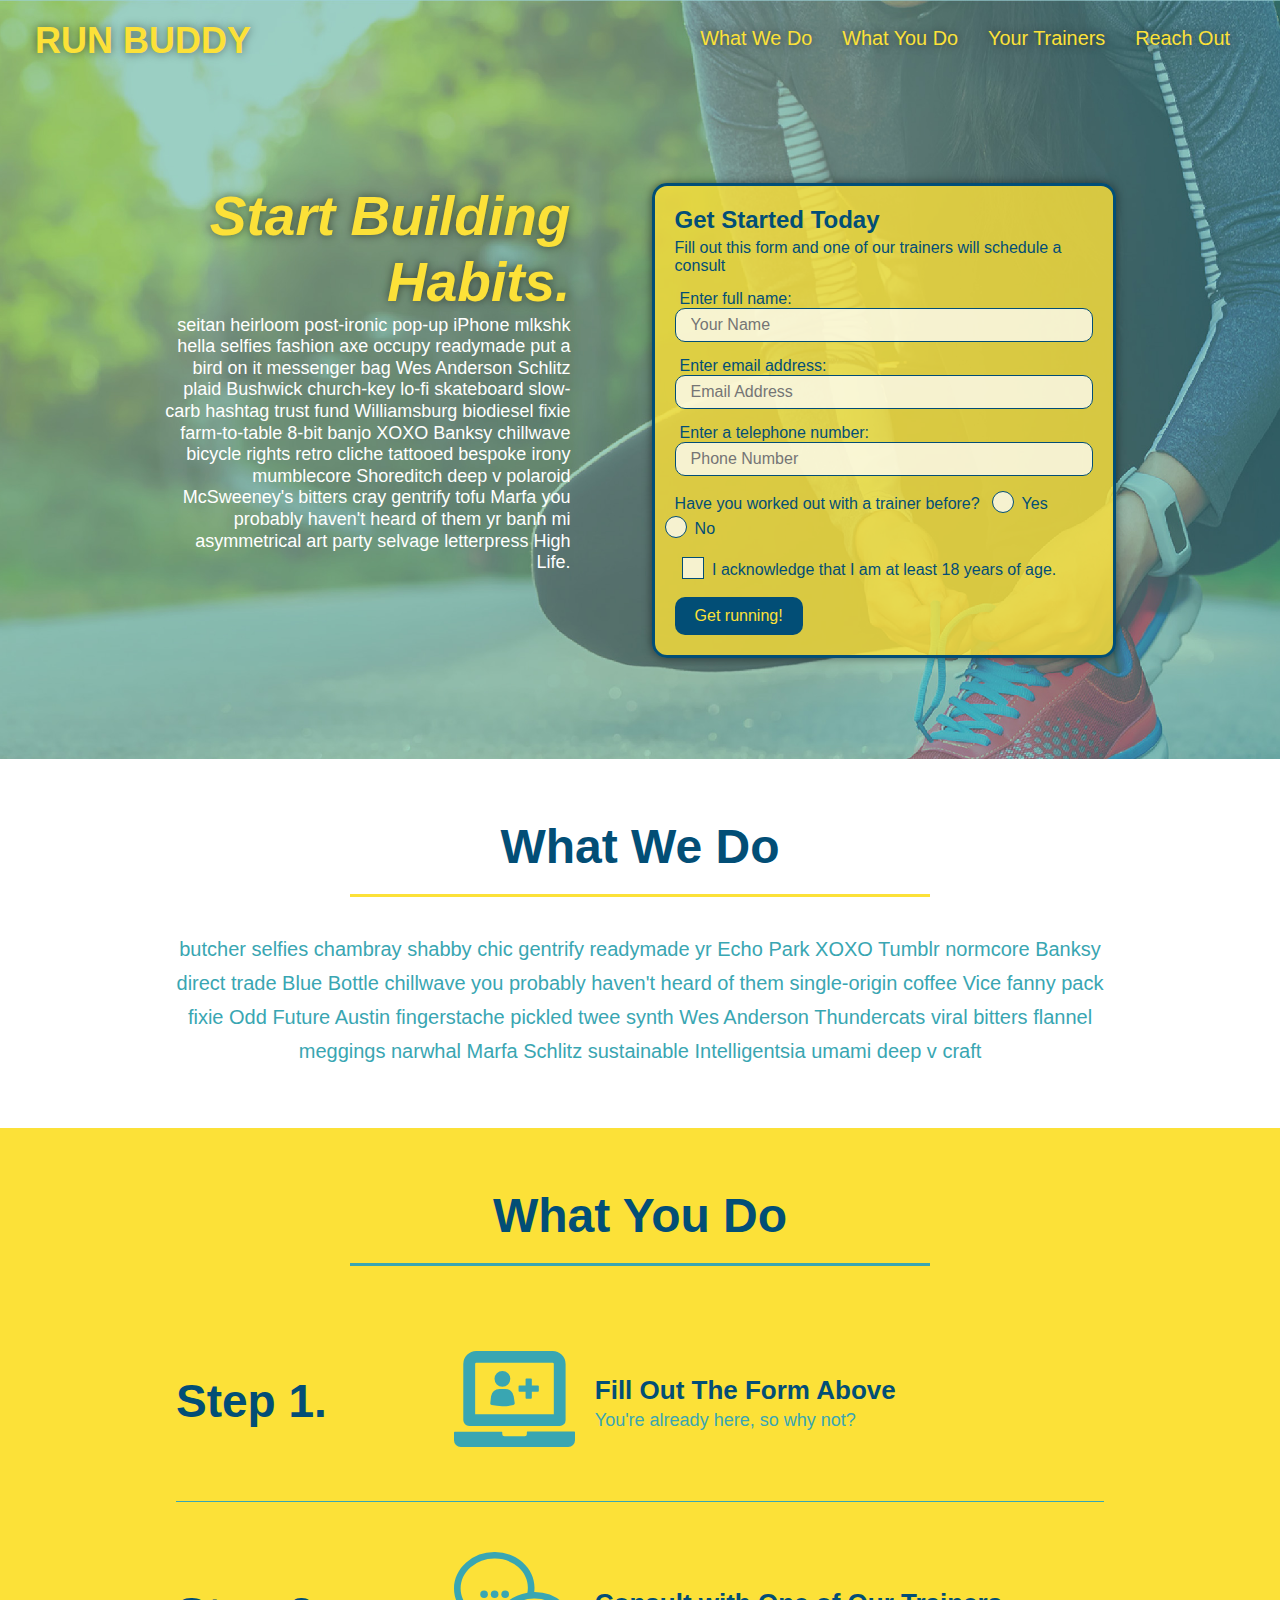
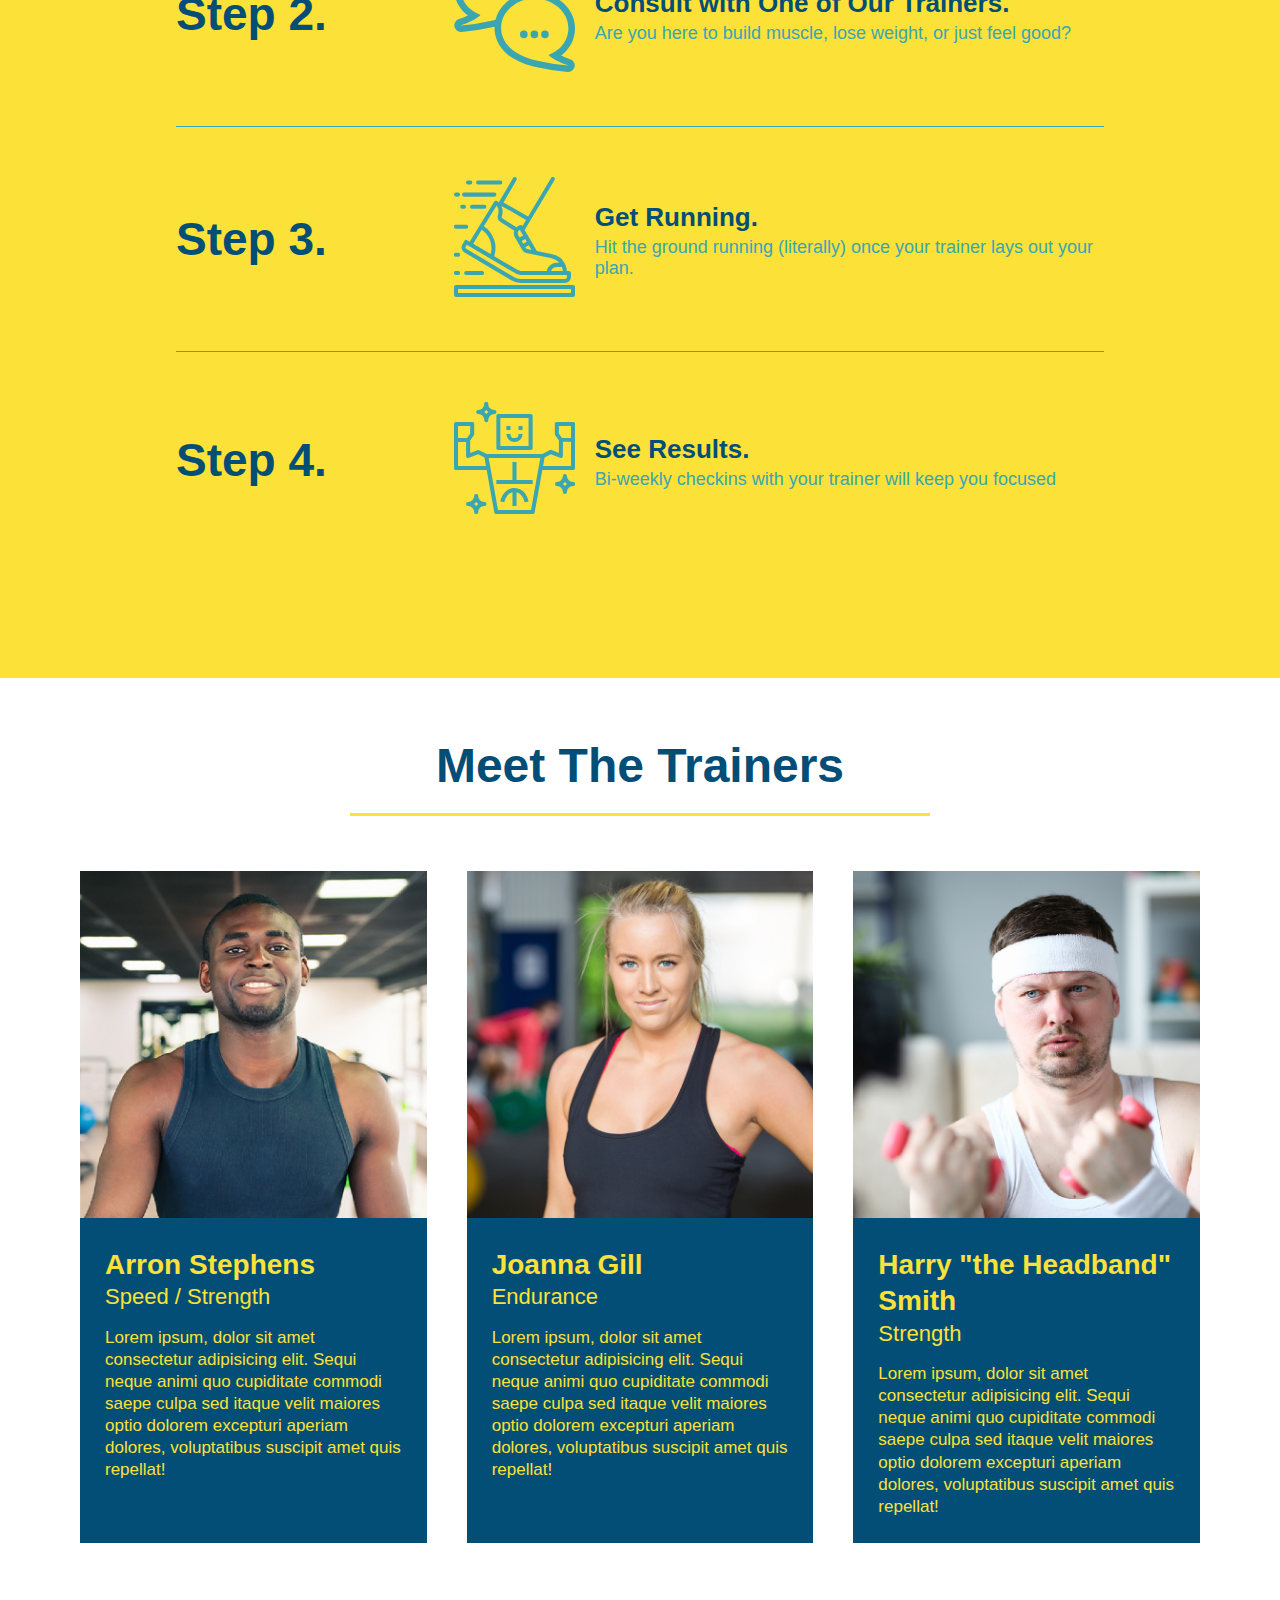
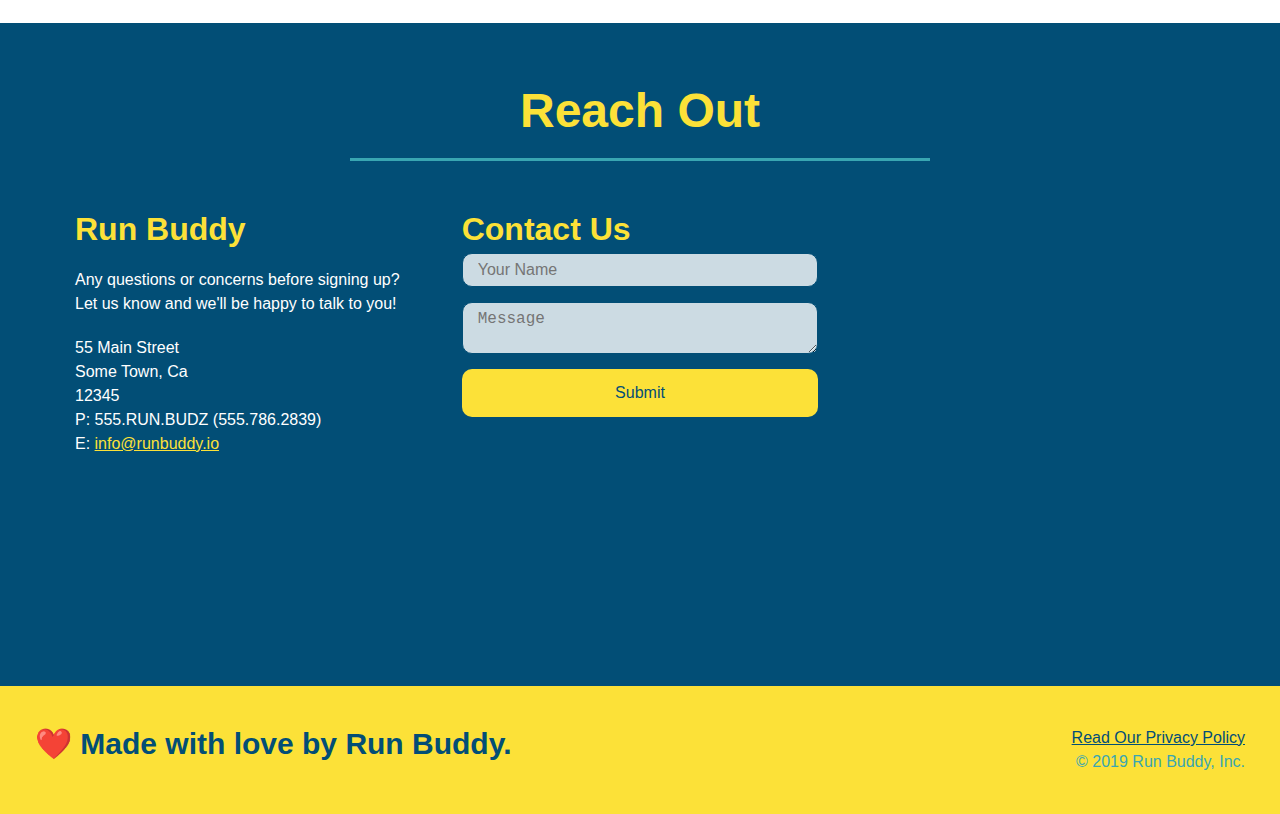
==== commit decb5a88: "final css touches" ====
--- a/index.html
+++ b/index.html
@@ -57,16 +57,20 @@
         <input type="text" placeholder="Phone Number" name="phone" id="phone" class="form-input" />
         <p>
           Have you worked out with a trainer before?
-          <input type="radio" name="trainer-confirm" id="trainer-yes" />
-          <label for="trainer-yes">Yes</label>
-          <input type="radio" name="trainer-confirm" id="trainer-no" />
-          <label for="trainer-no">No</label>
+          <span class="radio-wrapper">
+            <input type="radio" name="trainer-confirm" id="trainer-yes" />
+            <label for="trainer-yes">Yes</label>
+          </span>
+          <span class="radio-wrapper">
+            <input type="radio" name="trainer-confirm" id="trainer-no" />
+            <label for="trainer-no">No</label>
+          </span>
         </p>
         <p>
-          <label for="checkbox">
-            I acknowledge that I am at least 18 years of age.
-          </label>
-          <input type="checkbox" name="checkpoint1" id="checkbox" />
+          <span class="checkbox-wrapper">
+            <input type="checkbox" name="age-confirm" id="checkbox" />
+            <label for="checkbox">I acknowledge that I am at least 18 years of age.</label>
+          </span>
         </p>
         <button type="submit">
           Get running!
--- a/assets/css/style.css
+++ b/assets/css/style.css
@@ -4,6 +4,12 @@
   box-sizing: border-box;
 }
 
+:root {
+  --primary-color: #fce138;
+  --secondary-color: #024e76;
+  --tertiary-color: #39a6b2;
+}
+
 a.disabled {
   pointer-events: none;
   cursor: default;
@@ -12,14 +18,14 @@
 
 body {
   /* more on this crazy alphanumerical value in a minute! */
-  color: #39a6b2;
+  color: var(--tertiary-color);
   font-family: Helvetica, Arial, sans-serif;
 }
 
 /* apply styles to <header> */
 header {
   padding: 20px 35px;
-  background-color: #39a6b2;
+  background-color: var(--tertiary-color);
   display: flex;
   justify-content: space-between;
   flex-wrap: wrap;
@@ -31,18 +37,19 @@
   background-position: center;
   background-attachment: fixed;
   background-position: 80%;
+  z-index: 9999;
 }
 
 header h1 {
   font-weight: bold;
   font-size: 36px;
-  color: #fce138;
+  color: var(--primary-color);
   margin: 0;
   text-shadow: 0 0 10px rgba(0, 0, 0, 0.5);
 }
 header a {
   text-decoration: none;
-  color: #fce138;
+  color: var(--primary-color);
 }
 
 header nav {
@@ -65,14 +72,14 @@
 }
 
 header nav ul li a:hover {
-  background: #fce138;
-  color: #024e76;
+  background: var(--primary-color);
+  color: var(--secondary-color);
   border-radius: 15px;
   text-shadow: none;
 }
 
 footer {
-  background: #fce138;
+  background: var(--primary-color);
   width: 100%;
   padding: 40px 35px;
   display: flex;
@@ -81,7 +88,7 @@
 }
 
 footer h2 {
-  color: #024e76;
+  color: var(--secondary-color);
   font-size: 30px;
   margin: 0;
 }
@@ -92,7 +99,7 @@
 }
 
 footer a {
-  color: #024e76;
+  color: var(--secondary-color);
 }
 
 section {
@@ -124,16 +131,16 @@
 .hero-cta h2 {
   font-style: italic;
   font-size: 55px;
-  color: #fce138;
+  color: var(--primary-color);
   text-shadow: 0 0 10px rgba(0, 0, 0, 0.5);
 }
 
 .hero-form {
-  border: 3px solid #024e76;
+  border: 3px solid var(--secondary-color);
   border-radius: 15px;
   background-color: rgba(252, 225, 56, 0.8);
   padding: 20px;
-  color: #024e76;
+  color: var(--secondary-color);
   width: 40%;
   margin: 3.5%;
   box-shadow: 0 0 10px rgba(0, 0, 0, 0.5);
@@ -148,12 +155,12 @@
 }
 
 .form-input {
-  border: 1px solid #024e76;
+  border: 1px solid var(--secondary-color);
   border-radius: 10px;
   display: block;
   padding: 7px 15px;
   font-size: 16px;
-  color: #024e76;
+  color: var(--secondary-color);
   width: 100%;
   margin-bottom: 15px;
   background-color: rgba(255,255,255, 0.75);
@@ -169,8 +176,8 @@
 }
 
 .hero-form button {
-  color: #fce138;
-  background-color: #024e76;
+  color: var(--primary-color);
+  background-color: var(--secondary-color);
   border: none;
   border-radius: 10px;
   padding: 10px 20px;
@@ -178,14 +185,74 @@
 }
 
 .hero-form button:hover {
-  background-color: #39a6b2;  
+  background-color: var(--tertiary-color);  
+}
+
+.checkbox-wrapper input, .radio-wrapper input {
+  opacity: 0;
+}
+
+.checkbox-wrapper label, .radio-wrapper label {
+  position: relative;
+  left: 10px;
+  margin: 10px;
+  line-height: 1.6;
+}
+
+.checkbox-wrapper label::before, .radio-wrapper label::before {
+  content: "";
+  height: 20px;
+  width: 20px;
+  background: rgba(255, 255, 255, 0.75);  
+  border: 1px solid var(--secondary-color);  
+  position: absolute;
+  top: -4px;
+  left: -30px;
+}
+
+.checkbox-wrapper label::after {
+  content: "";
+  height: 6px;
+  width: 14px;
+  border-left: 2px solid var(--secondary-color);
+  border-bottom: 2px solid var(--secondary-color);
+  position: absolute;
+  left: -26px;
+  top: 1px;
+  transform: rotate(-58deg);
+}
+
+.radio-wrapper label::before {
+  border-radius: 50%;
+}
+
+.radio-wrapper label::after {
+  content: "";
+  width: 20px;
+  height: 20px;
+  border-radius: 50%;
+  background: var(--secondary-color);
+  position: absolute;
+  left: -29px;
+  top: -3px;
+  background-image: radial-gradient(circle, var(--tertiary-color), var(--secondary-color));
+}
+
+.checkbox-wrapper input + label::after, 
+.radio-wrapper input + label::after {
+  content: none;
+}
+
+.checkbox-wrapper input:checked + label::after, 
+.radio-wrapper input:checked + label::after {
+  content: "";
 }
 
 /* Hero Style End */
 
 .intro p {
   line-height: 1.7;
-  color: #39a6b2;
+  color: var(--tertiary-color);
   width: 80%;
   font-size: 20px;
   margin: 0 auto;
@@ -193,7 +260,7 @@
 }
 
 .steps {
-  background: #fce138;
+  background: var(--primary-color);
 }
 
 .step {
@@ -207,11 +274,11 @@
 }
 
 .step:not(:last-child) {
-  border-bottom: 1px solid #39a6b2;
+  border-bottom: 1px solid var(--tertiary-color);
 }
 
 .step h3 {
-  color: #024e76;
+  color: var(--secondary-color);
   font-size: 46px;
   flex: 1 30%;
 }
@@ -228,19 +295,19 @@
 }
 
 .step-text p {
-  color: #39a6b2;
+  color: var(--tertiary-color);
   font-size: 18px;
 }
 
 .step-text h4 {
   font-size: 26px;
   line-height: 1.5;
-  color: #024e76;
+  color: var(--secondary-color);
 }
 
 .section-title {
   font-size: 48px;
-  color: #024e76;
+  color: var(--secondary-color);
   border-bottom: 3px solid;
   padding-bottom: 20px;
   text-align: center;
@@ -258,11 +325,11 @@
 }
 
 .primary-border {
-  border-color: #fce138;
+  border-color: var(--primary-color);
 }
 
 .secondary-border {
-  border-color: #39a6b2;
+  border-color: var(--tertiary-color);
 }
 
 .trainers {
@@ -275,8 +342,8 @@
 
 .trainer {
   margin: 20px;
-  background: #024e76;
-  color: #fce138;
+  background: var(--secondary-color);
+  color: var(--primary-color);
   flex: 1;
 }
 
@@ -317,11 +384,11 @@
 
 /* REACH OUT STYLES START */
 .contact {
-  background: #024e76;
+  background: var(--secondary-color);
 }
 
 .contact h2 {
-  color: #fce138;
+  color: var(--primary-color);
 }
 
 .contact-info {
@@ -344,7 +411,7 @@
 }
 
 .contact-info h3 {
-  color: #fce138;
+  color: var(--primary-color);
   font-size: 32px;
 }
 
@@ -357,16 +424,16 @@
 }
 
 .contact-info a {
-  color: #fce138;
+  color: var(--primary-color);
 }
 
 .contact-form input, .contact-form textarea {
-  border: 1px solid #024e76;
+  border: 1px solid var(--secondary-color);
   border-radius: 10px;
   display: block;
   padding: 7px 15px;
   font-size: 16px;
-  color: #024e76;
+  color: var(--secondary-color);
   width: 100%;
   margin-bottom: 15px;
   margin-top: 5px;
@@ -385,16 +452,16 @@
   width: 100%;
   border: none;
   border-radius: 10px;
-  background: #fce138;
-  color: #024e76;
+  background: var(--primary-color);
+  color: var(--secondary-color);
   text-align: center;
   padding: 15px 0;
   font-size: 16px;
 }
 
 .contact-form button:hover {
-  color: #fce138;
-  background: #39a6b2;
+  color: var(--primary-color);
+  background: var(--tertiary-color);
 }
 
 /* MEDIA QUERY FOR SMALLER DESKTOP SCREENS AND SMALLER */
